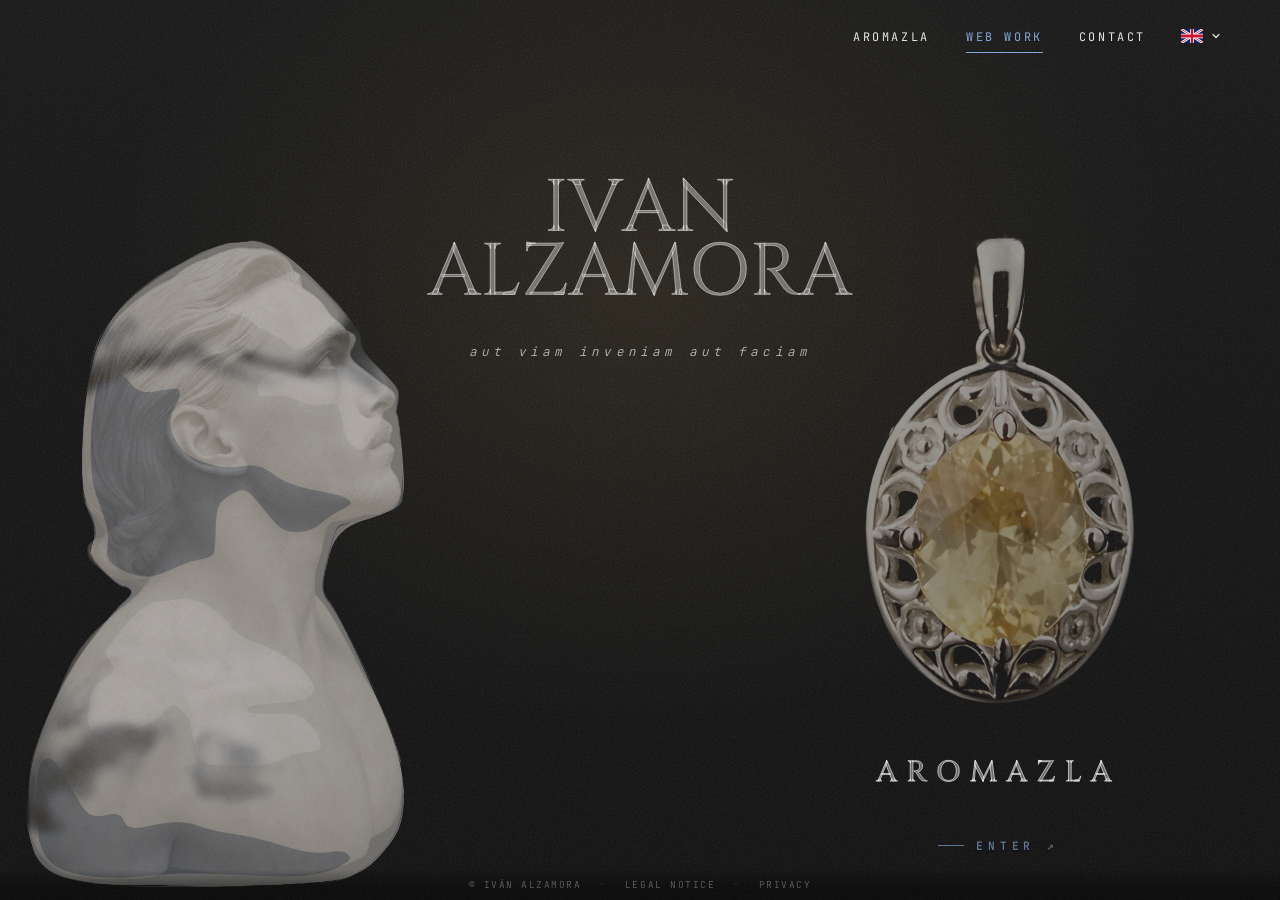
==== index.html @ b0041a69 "Drop HEVC alpha from the index doorway; the whole site is matte now Ivan reported a grey halo huggin" ====
<!DOCTYPE html>
<html lang="en" data-i18n-title="index.meta.title">
<head>
  <meta charset="UTF-8" />
  <meta name="viewport" content="width=device-width, initial-scale=1.0" />
  <!-- Inline bootstrap: sets <html lang> BEFORE first paint based on
       localStorage choice or navigator.language seed. Prevents FOUC of
       the wrong-language flag in the lang switcher. The full string
       substitution happens once i18n.js (deferred) runs at DOMContentLoaded. -->
  <script>
    (function(){
      try {
        var s = localStorage.getItem('ivanes.lang');
        if (s === 'en' || s === 'es') { document.documentElement.lang = s; return; }
      } catch (e) {}
      var b = (navigator.language || '').toLowerCase();
      if (b.indexOf('es') === 0) document.documentElement.lang = 'es';
    })();
  </script>
  <script src="assets/i18n.js" defer></script>
  <!-- Vercel Web Analytics — privacy-friendly, no cookies, GDPR-OK by default.
       /_vercel/insights/script.js is served by Vercel's edge when Web
       Analytics is enabled on the project; no asset to host locally. -->
  <script defer src="/_vercel/insights/script.js"></script>
  <title>Iván Alzamora — Madrid</title>
  <meta name="description" content="Iván Alzamora — freelancer, builder, operations at Visuanza, jewelry under Aromazla. Madrid, Spain." data-i18n-content="index.meta.description" />
  <meta name="robots" content="index, follow" />
  <meta name="theme-color" content="#0A0A0A" />

  <meta property="og:title" content="Iván Alzamora" data-i18n-content="index.meta.ogTitle" />
  <meta property="og:description" content="Builder. Operations at Visuanza. Jewelry under Aromazla. Madrid." data-i18n-content="index.meta.ogDescription" />
  <meta property="og:type" content="profile" />
  <meta property="og:url" content="https://ivan.es" />
  <meta property="og:locale" content="en_GB" />
  <link rel="canonical" href="https://ivan.es" />
  <link rel="icon" type="image/png" href="assets/aromazla-favicon.png" />
  <link rel="apple-touch-icon" href="assets/aromazla-favicon.png" />
  <link rel="stylesheet" href="assets/fonts.css" />

  <style>
    /* ─── TOKENS ─── */
    :root {
      --ink:        #0A0A0A;
      --ink-2:      #111111;
      --ink-3:      #15140F;
      --ink-card:   #18171A;
      --bone:       #FFFFFF;
      --bone-soft:  rgba(255, 255, 255, 0.88);
      --bone-faint: rgba(255, 255, 255, 0.42);
      --bone-line:  rgba(255, 255, 255, 0.10);
      --accent:       #7FA6D9;
      /* Availability reads at a glance, so it is carried by colour, not by the
         words alone: green for sale, red for not. Muted rather than signal-bright
         — these sit on a jewellery page, not a dashboard. Both clear 6.4:1 on
         the darkest ground the site uses, so the small mono type still holds. */
      --status-available: #7BD88F;
      --status-unavailable: #E8796A;
      /* One grain for the whole site — the same sprite the aromazla piece cards
         carry, so every ground is made of the same material. It rides as an
         extra background LAYER over each page's existing gradient, blended
         `screen`, so tone and gradient are untouched; only the surface is added.
         ⚠ The tile must stay SQUARE. This SVG has a viewBox and no width/height,
         so preserveAspectRatio defaults to `meet` and a non-square size
         letterboxes it, leaving ungrained bands that read as black stripes. */
      --grain: url("data:image/svg+xml,%3Csvg viewBox='0 0 280 280' xmlns='http://www.w3.org/2000/svg'%3E%3Cfilter id='n'%3E%3CfeTurbulence type='fractalNoise' baseFrequency='0.85' numOctaves='2' stitchTiles='stitch'/%3E%3C/filter%3E%3Crect width='100%25' height='100%25' filter='url(%23n)' opacity='0.10'/%3E%3C/svg%3E");
      /* ── THE ACCENT SITS ON TOP OF THE PAGE, NOT IN IT ──────────────────
         A highlight along the top edge and a shadow under it, so the light
         reads as coming from above-left and the mark casts downward — the
         inverse of the engraved treatment on the hero name, where the shadow
         is inside the glyph. Kept small: past about 2px of blur it stops
         looking raised and starts looking blurred.
         --accent-raise is for text, --accent-lift for SVG, which text-shadow
         cannot reach. */
      --accent-raise: 0 -1px 0 rgba(255, 255, 255, 0.16),
                      0 1px 0 rgba(0, 0, 0, 0.62),
                      0 2px 3px rgba(0, 0, 0, 0.40);
      --accent-lift: drop-shadow(0 1px 1px rgba(0, 0, 0, 0.55));
      --accent-soft:  rgba(127, 166, 217, 0.88);

      --f-display: 'Cinzel', 'Trajan Pro', Georgia, serif;
      --f-body: 'Karla',system-ui,sans-serif;
      --f-mono:    'JetBrains Mono', ui-monospace, monospace;

      --ease-out:  cubic-bezier(0.22, 1, 0.36, 1);
    }

    *, *::before, *::after { box-sizing: border-box; margin: 0; padding: 0; }
    html { scroll-behavior: smooth; }
    html, body { overflow-x: hidden; }
    body {
      background: var(--ink);
      color: var(--bone);
      font-family: var(--f-body);
      font-size: 16px;
      line-height: 1.65;
      font-weight: 300;
      -webkit-font-smoothing: antialiased;
      text-rendering: optimizeLegibility;
      min-height: 100dvh;
    }
    a { color: inherit; text-decoration: none; }
    img, svg { display: block; max-width: 100%; }
    ::selection { background: var(--accent); color: var(--ink); }

    /* ─── GRAIN — fixed overlay, dithers the radial-gradient ─── */
    /* Noise is served as a static file so no inline data: URI can be mangled by
       caches, minifiers, or CSP rules between dev and the deployed site. */
    body::after {
      content: '';
      position: fixed;
      inset: 0;
      pointer-events: none;
      z-index: 90;
      opacity: 0.05;
      background-image: url("assets/noise.svg");
      background-size: 320px 320px;
      mix-blend-mode: screen;
    }

    /* ─── STICKY STACK (mobile default) ─── */
    /* Each panel sticks at top:0 inside .stack. Increasing z-index per panel
       means each subsequent panel slides up over the previous one as you scroll.
       On desktop (≥1024px) the hero + doorway are taken out of this flow and
       laid out horizontally inside .hpanels-track — see horizontal block below. */
    .stack { display: block; }
    .stack .panel {
      position: -webkit-sticky;
      position: sticky;
      top: 0;
      min-height: 100vh;
      min-height: 100dvh;
      z-index: var(--z, 1);
      /* ⚠ NO isolation HERE, unlike the other pages. `isolation: isolate` exists
         on a sticky stack so panels do not blend into each other — but this page
         has exactly one panel, so it isolates nothing and costs something: it
         forms a stacking context, which cuts the doorway's
         mix-blend-mode: lighten off from the ground painted above it and leaves
         the clip's black matte rendering as a black box.
         Restore it the moment a second panel comes back. */
    }
    /* Default background ensures each non-hero panel covers the panel beneath
       it during the sticky-stack. Hero keeps its own radial-glow gradient. */
    .stack .panel:not(.hero) { background: var(--ink); }
    /* On mobile, the .hpanels wrappers are layout-transparent so the two
       horizontal panels behave as direct children of .stack and stack vertically. */
    @media (max-width: 1023px) {
      .hpanels, .hpanels-track { display: contents; }
    }

    /* ─── HORIZONTAL SCROLL (desktop ≥1024px) ─── */
    @media (min-width: 1024px) {
      /* The gradient lives on the static .hpanels wrapper — it does NOT translate
         with the track. The hero name and the AROMAZLA card slide across one
         continuous canvas, like elements floating in a single section. */
      .hpanels {
        position: relative;
        width: 100%;
        height: 100vh;
        overflow: hidden;
        background:
        var(--grain),
        radial-gradient(ellipse 60% 70% at 50% 32% in oklab, rgba(50, 42, 28, 0.6) 0%, transparent 70%),
          linear-gradient(180deg in oklab, var(--ink-2) 0%, var(--ink) 100%);
      background-blend-mode: screen, normal, normal;
      background-size: 406px 406px, auto, auto;
      background-repeat: repeat, no-repeat, no-repeat;
      }
      .hpanels-track {
        display: flex;
        flex-wrap: nowrap;
        height: 100%;
        width: max-content;
        /* ⚠ NO will-change HERE. This page has a single panel and the horizontal
           scroll bails out, so the track never translates and the hint buys
           nothing — but `will-change: transform` creates a STACKING CONTEXT even
           when no transform is applied, which isolates the doorway's
           mix-blend-mode: lighten from the ground painted on .hpanels above it.
           The clip's black matte then has nothing to lose to and renders as a
           black box. Restore this only alongside a second panel, and give the
           doorway its own painted plate if you do. */
      }
      /* Both panels become transparent on desktop so the .hpanels backdrop shows
         through unbroken — no seam between hero and doorway. */
      /* ⚠ THE HERO PAINTS ITS OWN GROUND, and must. .hero carries
         `isolation: isolate`, so the doorway's mix-blend-mode: lighten can only
         reach a backdrop painted INSIDE .hero — a transparent hero leaves the
         clip's black matte with nothing to lose to, and it renders as a black
         box. Painting here is safe because this page has one panel and the track
         never translates, so .hero and .hpanels align exactly. */
      .hpanels .hero {
        background:
          var(--grain),
          radial-gradient(ellipse 60% 70% at 50% 32% in oklab, rgba(50, 42, 28, 0.6) 0%, transparent 70%),
          linear-gradient(180deg in oklab, var(--ink-2) 0%, var(--ink) 100%);
        background-blend-mode: screen, normal, normal;
        background-size: 406px 406px, auto, auto;
        background-repeat: repeat, no-repeat, no-repeat;
      }
      .hpanels .doorways.panel {
        background: transparent;
      }
      .hpanels .hpanel {
        position: relative !important;
        top: auto !important;
        flex: 0 0 100vw;
        width: 100vw;
        height: 100vh;
        min-height: 100vh;
        z-index: auto !important;
      }
    }

    /* ─── NAV ─── */
    nav {
      position: fixed;
      top: 0; left: 0; right: 0;
      z-index: 50;
      padding: 22px clamp(20px, 4vw, 48px);
      display: flex;
      align-items: center;
      justify-content: flex-end;
      transition: background 600ms var(--ease-out), backdrop-filter 600ms;
    }
    /* Nav stays fully transparent at all times — no background, no blur, no border on scroll */
    nav.scrolled { background: transparent; backdrop-filter: none; -webkit-backdrop-filter: none; }
    .nav-links {
      display: flex;
      align-items: center;
      gap: 36px;
      list-style: none;
    }
    .nav-links a {
      font-family: var(--f-mono);
      font-size: 0.74rem;
      font-weight: 400;
      letter-spacing: 0.22em;
      text-transform: uppercase;
      color: var(--bone-soft);
      padding: 6px 0;
      position: relative;
      transition: color 240ms var(--ease-out);
    }
    .nav-links a::after {
      content: '';
      position: absolute;
      left: 0; right: 0;
      bottom: -2px;
      height: 1px;
      background: var(--accent);
      transform: scaleX(0);
      transform-origin: left;
      transition: transform 360ms var(--ease-out);
    }
    /* The featured item is the one a visitor who came for jewellery would not
       think to look for, so its rule is always drawn rather than on hover. */
    .nav-links a.is-featured { color: var(--accent); }
    .nav-links a.is-featured::after { background: var(--accent); transform: scaleX(1); }
    .menu-sheet a.is-featured { color: var(--accent); }
    .nav-links a:hover { color: var(--bone); }
    .nav-links a:hover::after { transform: scaleX(1); }

    /* ─── MOBILE — Latin cross that morphs into X on tap. Gold in every state. ─── */
    .nav-card {
      display: none;
      width: 36px;
      height: 36px;
      cursor: pointer;
      background: transparent;
      border: 0;
      padding: 4px;
      color: var(--accent);
      filter: var(--accent-lift);
    }
    .nav-card svg {
      display: block;
      width: 100%;
      height: 100%;
      overflow: visible;
    }
    .nav-card line {
      stroke: currentColor;
      stroke-width: 1.6;
      stroke-linecap: round;
      transform-box: view-box;
      transform-origin: 12px 12px;
      transition: transform 420ms cubic-bezier(0.7, -0.1, 0.3, 1.1);
    }
    /* Open state → symmetric X around the icon center (12,12), arms length ~14.
       Per the spec: vertical's top point lands LEFT, bottom point lands RIGHT
       (top-left → bottom-right diagonal). Horizontal's bottom point lands LEFT,
       top point lands RIGHT (bottom-left → top-right diagonal). Both bars are
       scaled to the same length so the X is balanced.
       Order applies right-to-left:
         vertical  : scaleY(0.7) shortens 20→14, then rotate(-45deg) puts it on TL→BR.
         horizontal: scaleX(1.17) stretches 12→14, translateY(3px) drops to center,
                     rotate(-45deg) puts it on BL→TR. */
    .nav-card.open .cx-v { transform: rotate(-45deg) scaleY(0.7); }
    .nav-card.open .cx-h { transform: rotate(-45deg) translateY(3px) scaleX(1.17); }

    /* Mobile menu sheet — opens when card is flipped */
    .menu-sheet {
      position: fixed;
      inset: 0;
      z-index: 40;
      background: var(--ink);
      display: flex;
      flex-direction: column;
      align-items: center;
      justify-content: center;
      gap: 38px;
      padding: 96px 32px 64px;
      pointer-events: none;
      opacity: 0;
      transform: translateY(-12px);
      transition: opacity 420ms var(--ease-out), transform 540ms var(--ease-out);
    }
    .menu-sheet.open {
      opacity: 1;
      transform: translateY(0);
      pointer-events: auto;
    }
    .menu-sheet a {
      font-family: var(--f-mono);
      font-size: clamp(1.7rem, 7vw, 2.4rem);
      font-weight: 500;
      letter-spacing: 0.18em;
      color: var(--bone);
      text-transform: uppercase;
    }
    .menu-sheet a:hover { color: var(--accent); }
    /* Icon row at the bottom of the mobile menu — Instagram + WhatsApp shortcuts.
       No circle border; brand-accurate logos with their own gradient fills. */
    .menu-sheet__icons {
      display: flex;
      gap: 36px;
      margin-top: 40px;
    }
    .menu-sheet__icons a {
      display: inline-flex;
      align-items: center;
      justify-content: center;
      transition: transform 240ms var(--ease-out), filter 240ms var(--ease-out);
    }
    .menu-sheet__icons a:hover {
      transform: translateY(-2px) scale(1.05);
      filter: drop-shadow(0 4px 12px rgba(0, 0, 0, 0.45));
    }
    .menu-sheet__icons svg { width: 44px; height: 44px; }

    /* ─── LANGUAGE SWITCHER (shared block — duplicated across pages) ───
       Desktop: a flag + chevron trigger that opens a small dropdown with
       both languages; the trigger shows the CURRENT lang's flag, the
       dropdown shows BOTH. Mobile: hidden in nav, replaced by a pill row
       inside .menu-sheet (handled below). */
    .lang-switcher {
      position: relative;
      display: inline-flex;
      align-items: center;
      margin-left: 24px;
    }
    .lang-trigger {
      display: inline-flex;
      align-items: center;
      gap: 8px;
      padding: 6px 10px;
      background: transparent;
      border: 1px solid transparent;
      cursor: pointer;
      color: var(--bone-soft);
      border-radius: 4px;
      transition: color 240ms var(--ease-out), border-color 240ms var(--ease-out);
    }
    .lang-trigger:hover { color: var(--bone); border-color: var(--bone-line); }
    .lang-flag-svg {
      width: 22px; height: 14px;
      border-radius: 1px;
      display: block;
      flex-shrink: 0;
    }
    .lang-arrow-svg {
      width: 10px; height: 6px;
      display: block;
      transition: transform 240ms var(--ease-out);
    }
    .lang-trigger[aria-expanded="true"] .lang-arrow-svg { transform: rotate(180deg); }
    /* Show only the current language's flag on the trigger button */
    .lang-trigger .lang-flag-en, .lang-trigger .lang-flag-es { display: none; }
    html[lang="en"] .lang-trigger .lang-flag-en,
    html[lang="es"] .lang-trigger .lang-flag-es { display: block; }

    .lang-dropdown {
      position: absolute;
      top: calc(100% + 6px);
      right: 0;
      min-width: 150px;
      padding: 6px;
      background: var(--ink-card);
      border: 1px solid var(--bone-line);
      border-radius: 6px;
      box-shadow: 0 12px 32px rgba(0, 0, 0, 0.5);
      display: flex;
      flex-direction: column;
      gap: 2px;
      opacity: 0;
      pointer-events: none;
      transform: translateY(-4px);
      transition: opacity 220ms var(--ease-out), transform 220ms var(--ease-out);
      z-index: 60;
    }
    .lang-dropdown.open {
      opacity: 1; pointer-events: auto;
      transform: translateY(0);
    }
    .lang-dropdown button {
      display: flex;
      align-items: center;
      gap: 10px;
      padding: 8px 12px;
      background: transparent;
      border: 0;
      cursor: pointer;
      font-family: var(--f-mono);
      font-size: 0.7rem;
      letter-spacing: 0.18em;
      text-transform: uppercase;
      color: var(--bone-soft);
      text-align: left;
      border-radius: 4px;
      transition: color 240ms var(--ease-out), background 240ms var(--ease-out);
    }
    .lang-dropdown button:hover {
      color: var(--bone);
      background: rgba(255, 255, 255, 0.04);
    }
    .lang-dropdown button[aria-current="true"] { color: var(--accent); }

    /* ─── Mobile menu-sheet language pills ─── */
    .menu-sheet__lang {
      display: flex;
      gap: 14px;
      margin-bottom: 8px;
    }
    .menu-sheet__lang button {
      display: inline-flex;
      align-items: center;
      gap: 8px;
      padding: 8px 16px;
      background: transparent;
      border: 1px solid var(--bone-line);
      border-radius: 9999px;
      cursor: pointer;
      font-family: var(--f-mono);
      font-size: 0.7rem;
      letter-spacing: 0.22em;
      text-transform: uppercase;
      color: var(--bone-soft);
      transition: color 240ms var(--ease-out), border-color 240ms var(--ease-out);
    }
    .menu-sheet__lang button[aria-current="true"] {
      color: var(--accent);
      border-color: var(--accent);
    }

    /* ─── HERO ─── */
    .hero {
      position: relative;
      min-height: 100dvh;
      display: flex;
      flex-direction: column;
      align-items: center;
      justify-content: flex-start;
      padding: clamp(120px, 18vh, 200px) 24px clamp(60px, 10vh, 120px);
      /* isolation removed — see .door-visual.hero-door below. */
      /* Mobile: the gradient lives on the panel itself (the wrapper has display:contents). */
      background:
        var(--grain),
        radial-gradient(ellipse 70% 65% at 50% 28% in oklab, rgba(50, 42, 28, 0.55) 0%, transparent 70%),
        linear-gradient(180deg in oklab, var(--ink-2) 0%, var(--ink) 100%);
      background-blend-mode: screen, normal, normal;
      background-size: 406px 406px, auto, auto;
      background-repeat: repeat, no-repeat, no-repeat;
    }
    /* Mobile: same backdrop on the doorway so the sticky-stack reads as one canvas */
    .doorways.panel {
      background:
        var(--grain),
        radial-gradient(ellipse 70% 65% at 50% 28% in oklab, rgba(50, 42, 28, 0.55) 0%, transparent 70%),
        linear-gradient(180deg in oklab, var(--ink-2) 0%, var(--ink) 100%);
      background-blend-mode: screen, normal, normal;
      background-size: 406px 406px, auto, auto;
      background-repeat: repeat, no-repeat, no-repeat;
    }
    /* Marble bust — left rail, looks up-right toward the name.
       Source faces left with gaze up-left, so we flip horizontally
       to redirect the gaze. The asset is a real alpha-channel cutout
       (rembg-processed WebP), so the figure floats cleanly on the page
       gradient without needing mix-blend-mode tricks. */
    .hero-statue {
      position: absolute;
      left: 0;
      bottom: 0;
      height: min(82vh, 1000px);
      width: auto;
      transform: scaleX(-1);
      /* GSAP drives this on desktop horizontal scroll for the parallax-lag
         effect. Page-coord px shift, applied via individual `translate`
         property so it composes cleanly with the scaleX(-1) flip without
         transform-order math. Mobile overrides this with its own translate
         for the optical-center fix. */
      --parallax-x: 0px;
      translate: var(--parallax-x) 0;
      pointer-events: none;
      user-select: none;
      -webkit-user-select: none;
      z-index: 1;
      opacity: 0;
    }
    @media (max-width: 1023px) {
      /* Mobile: bust drops out of absolute and sits in-flow below the name.
         The hero is already flex column with align-items: center, so a
         static child centers automatically. order: 2 places it after
         .hero-frame (default order 0) without needing to move the source
         markup. The horizontal flip stays so the face direction is
         consistent across breakpoints. */
      .hero-statue {
        position: static;
        order: 2;
        width: min(58vw, 280px);
        height: auto;
        margin-top: clamp(16px, 3vh, 36px);
        align-self: center;
        /* Optical-center fix: after the scaleX(-1) flip, the bust's visual
           mass sits left of the image's geometric center (the bun is
           tighter than the protruding face), so a straight-centered image
           lands the figure left of the panel midpoint. Shift the whole
           image right with the individual `translate` property — composes
           cleanly with `transform: scaleX(-1)` without fighting the
           scale's coordinate-flip. */
        translate: clamp(18px, 5vw, 36px) 0;
        /* Reset desktop anchors so the cascade is clean even though
           static positioning ignores them. */
        left: auto;
        bottom: auto;
      }
    }

    .hero-frame {
      width: 100%;
      max-width: 1100px;
      display: flex;
      flex-direction: column;
      align-items: center;
      gap: 24px;
      /* Sits above the absolute statue so the name reads cleanly even
         where the marble overlaps the lower-left of the panel. */
      position: relative;
      z-index: 2;
    }

    /* the name plate sits at the top; large negative space below is left as canvas */
    .hero-plate {
      position: relative;
      width: 100%;
      padding: 0;
      display: flex;
      flex-direction: column;
      align-items: center;
      gap: 18px;
    }

    .hero-eyebrow {
      font-family: var(--f-mono);
      font-size: 0.7rem;
      font-weight: 500;
      letter-spacing: 0.42em;
      text-transform: uppercase;
      color: var(--accent);
      display: inline-flex;
      align-items: center;
      gap: 14px;
      text-shadow: var(--accent-raise);
    }
    .hero-eyebrow::before, .hero-eyebrow::after {
      content: '';
      display: block;
      width: 22px; height: 1px;
      background: var(--accent);
    }

    .hero-name {
      /* It is an <h1> — the page's only one. It was a <div>, which left the
         document with no heading at all. Reset what the UA stylesheet adds to
         an h1 so the change is purely semantic and nothing moves. */
      margin: 0;
      font-size: inherit;
      font-weight: inherit;
      width: 100%;
      max-width: 460px;
      height: auto;
      display: block;
    }
    .hero-name svg {
      width: 100%;
      height: auto;
      overflow: visible;
    }
    .hero-name path {
      fill: var(--bone);
      fill-opacity: 0;
      stroke: var(--bone);
      stroke-width: 0.8;
      /* Pre-hidden via dash-offset so the stroke isn't visible during the
         microsecond between first paint and gsap.set() running. JS overwrites
         with the precise path length once it measures via getTotalLength(). */
      stroke-dasharray: 9999;
      stroke-dashoffset: 9999;
    }

    .hero-tagline {
      font-family: var(--f-mono);
      font-size: clamp(0.78rem, 0.95vw, 0.9rem);
      letter-spacing: 0.42em;
      text-transform: lowercase;
      font-style: italic;
      color: var(--bone-soft);
      text-align: center;
      opacity: 0;
      transform: translateY(8px);
    }

    /* ─── DOORWAYS ─── */
    .doorways {
      padding: clamp(60px, 10vw, 132px) clamp(20px, 4vw, 48px);
      background:
        var(--grain),
        radial-gradient(ellipse 70% 65% at 50% 28% in oklab, rgba(50, 42, 28, 0.55) 0%, transparent 70%),
        linear-gradient(180deg in oklab, var(--ink-2) 0%, var(--ink) 100%);
      background-blend-mode: screen, normal, normal;
      background-size: 406px 406px, auto, auto;
      background-repeat: repeat, no-repeat, no-repeat;
      display: flex;
      align-items: center;
      justify-content: center;
      /* Don't let the DOM swap from <video> to <img> (LPM WebP fallback)
         trigger browser scroll-anchoring into this panel. */
      overflow-anchor: none;
    }
    .doorways * { overflow-anchor: none; }
    .doorways .door-visual {
      max-width: 1100px;
      margin: 0 auto;
    }

    /* ─── M-18 · moire-rays ──────────────────────────────────────────────────
       _library/motion/moire-rays.js. Two radial gratings of the SAME ray count
       with the second centre offset a few percent — the fringes come from the
       offset, not from differing counts (the library's own note records that
       differing counts were swept at 3/6/14/40 and produce nothing).
       Two departures from the library demo, both forced by this page:
       · LIGHT INK. The part is authored dark-on-paper; the demo page even sets
         a #d8ccae ground because on black it is ink on ink. Here the ink is
         bone at a very low alpha, so it reads as a faint sunburst rather than
         as line-work.
       · orbit: 0 — STATIC. With orbit the second centre drifts and the fringes
         breathe; at the library's own 0.03/0.05 that drift is so slow it reads
         as still anyway. Set `orbit: .03, spin: .05` on the second set to turn
         it back on. See catalogue/pages/M-18.html for it moving. */
    .hero-rays {
      position: absolute;
      inset: 0;
      width: 100%; height: 100%;
      z-index: 0;
      pointer-events: none;
      opacity: 0;              /* the hero timeline brings it up */
      display: block;
    }

    /* The door's place in the hero. Under 1024px it drops into the hero's own
       flex column, after the bust (which takes order: 2 there) — so order: 3.
       From 1024px it becomes the hero's right anchor, mirroring the bust on
       the left, both sitting on the same baseline. */
    /* ⚠ Written as .door-visual.hero-door, not .hero-door: `.door-visual` below
       sets width: 100% and is declared LATER, so at equal specificity it wins,
       which leaves the door anchored but stretched across the viewport. */
    /* ⚠ NO z-index ON THIS ELEMENT, and .hero carries no `isolation` either.
       The clip inside is opaque with a black matte knocked out by
       mix-blend-mode: lighten, and a blend can only reach a backdrop painted
       inside its own stacking context. `position` + `z-index` forms one, and
       this element paints nothing — so the matte had nothing to lose to and
       rendered as a black box. DOM order already puts the door above the bust;
       they do not overlap, so the z-index bought nothing.
       The ground it blends against is painted on .hpanels / .hero. */
    .door-visual.hero-door {
      position: relative;
      order: 3;
      width: min(88vw, 420px);
      margin-top: clamp(54px, 9vh, 104px);
    }
    @media (min-width: 1024px) {
      .door-visual.hero-door {
        position: absolute;
        right: clamp(24px, 5vw, 110px);
        bottom: clamp(20px, 5vh, 72px);
        width: clamp(300px, 34vw, 500px);
        margin-top: 0;
      }
    }
    .hero-door .door-visual-mark { width: 100%; }

    /* Frameless doorway — pendant + wordmark float on the page background.
       No card, no border, no glow rectangle, no contained box. */
    .door-visual {
      display: flex;
      flex-direction: column;
      align-items: center;
      justify-content: center;
      width: 100%;
      gap: clamp(18px, 2.4vw, 32px);
      background: transparent;
      border: 0;
      cursor: pointer;
      transition: transform 600ms var(--ease-out);
    }
    .door-visual-piece {
      display: block;
      /* Sized so the PENDANT — not the frame — renders at a chosen size. The
         video is cropped to the piece's union bbox across all frames, so the
         pendant is 98.6% of the frame height; the frame is very nearly the
         subject. When the framing changes, rescale these by
         (old pendant % / new pendant %) and the piece stays put. */
      height: clamp(161px, 25vh, 236px);
      width: auto;
      max-width: 90%;
      object-fit: contain;
      pointer-events: none;
      /* Mirrors the aromazla pieces card recipe — single hardcoded MP4
         (black matte) + mix-blend-mode: lighten ALWAYS on. The blend
         knocks the matte out against the panel's dark background on
         every browser. No source-picker, no .use-blend toggle — the
         JS branching version was failing to apply the blend reliably
         on iOS Safari/Edge and on some desktop Safari paths. */
      mix-blend-mode: lighten;
      transition: filter 600ms var(--ease-out), transform 600ms var(--ease-out);
    }
    /* On desktop the piece is no longer a thumbnail under a heading — it is
       the hero's right-hand subject, opposite a bust that stands 82vh tall.
       Sized to hold that side of the composition; tuned against the bust's
       measured on-screen height, not guessed. */
    @media (min-width: 1024px) {
      .door-visual-piece { height: clamp(300px, 54vh, 640px); }
    }
    /* The LPM still no longer needs sizing of its own. It is frame 0 of the
       very same file, cropped identically, so it inherits .door-visual-piece
       and lands at exactly the size the video had. The three rules that used
       to live here existed only to correct for a still framed at 96% standing
       in for a video framed at 61%. */

    /* Carved wordmark — same filter recipe as the hero name, baked-in (no animation). */
    /* Inside the hero rail the wordmark fills the rail, at every breakpoint —
       the viewport-based clamp below is the standalone default and overflows a
       rail narrower than itself. */
    .hero-door .door-visual-mark { width: 100%; }
    .door-visual-mark {
      width: clamp(300px, 64vw, 420px);
      height: auto;
      display: block;
    }
    .door-visual-mark svg { width: 100%; height: auto; overflow: visible; }
    /* The type door carries its half alone, so its wordmark runs larger than
       AROMAZLA's, which shares its panel with the piece. */
    .door-visual-mark--lg { width: clamp(340px, 52vw, 560px); }
    .door-visual--type { gap: clamp(22px, 3vw, 38px); }
    .door-visual-lede {
      margin: 0;
      max-width: 34ch;
      text-align: center;
      font-family: var(--f-body);
      font-size: clamp(1rem, 1.3vw, 1.18rem);
      line-height: 1.5;
      color: var(--bone-soft);
    }
    /* Mirrors .hero-name path exactly — same draw-on, same pre-hidden state.
       Stroke width differs only because this svg renders at a smaller scale:
       the name is 0.8 at ~0.91, so 1.3 here lands at the same hairline. */
    .door-visual-mark svg path {
      fill: var(--bone);
      fill-opacity: 0;
      stroke: var(--bone);
      stroke-width: 1.3;
      stroke-dasharray: 9999;
      stroke-dashoffset: 9999;
    }
    /* Hidden until the hero timeline brings them in — same reasoning as
       .hero-statue's opacity: 0. The timeline's reduced-motion branch sets the
       final state, so nothing is left invisible if the animation never runs. */
    .door-visual-piece, .door-visual-cue { opacity: 0; }

    /* Clickability cue — tells visitors the pendant is a door, not just an image. */
    .door-visual-cue {
      display: inline-flex;
      align-items: center;
      gap: 12px;
      margin-top: 4px;
      font-family: var(--f-mono);
      font-size: 0.7rem;
      letter-spacing: 0.42em;
      text-transform: uppercase;
      color: var(--accent-soft);
      text-shadow: var(--accent-raise);
      font-weight: 500;
    }
    .door-visual-cue::before {
      content: '';
      width: 26px; height: 1px;
      background: var(--accent-soft);
    }
    .door-visual-cue .glyph { display: inline-block; }

    /* ─── REVEAL ─── */
    .reveal {
      opacity: 0;
      transform: translateY(14px);
      transition: opacity 900ms var(--ease-out), transform 900ms var(--ease-out);
    }
    .reveal.visible { opacity: 1; transform: translateY(0); }

    /* ─── RESPONSIVE ─── */
    @media (max-width: 768px) {
      .nav-links { display: none; }
      .nav-card { display: inline-flex; }
      .lang-switcher { display: none; }
    }
    @media (max-width: 540px) {
      .hero { padding: 96px 18px 90px; }
      .hero-plate { padding: 28px 12px; }
      .hero-frame { gap: 32px; }
      .door { min-height: 320px; padding: 32px 26px; }
    }

    /* ─── FOCUS ─── */
    a:focus-visible, button:focus-visible {
      outline: 1px solid var(--accent);
      outline-offset: 4px;
    }

    /* ─── REDUCED MOTION ─── */
    @media (prefers-reduced-motion: reduce) {
      *, *::before, *::after {
        animation-duration: 0.01ms !important;
        animation-iteration-count: 1 !important;
        transition-duration: 0.01ms !important;
        scroll-behavior: auto !important;
      }
      .reveal { opacity: 1; transform: none; }
      .hero-name path { fill-opacity: 1; }
    }
  
      /* ─── the Aromazla mark dissolving into the marble it was traced from ──
         No WebGL. The logo is a second <img> stacked on the statue with the
         SAME class, so it inherits every rule the statue has — position, size,
         the scaleX(-1) flip, the GSAP parallax — and can never drift out of
         register. A tileable fbm mask cuts the openings; sliding
         mask-position animates it on the compositor, no per-frame JS.
         ⚠ The two files share one 1011x1300 canvas and agree to 94.6% IoU,
         which is why the fog opens INSIDE one outline rather than between two. */
      /* the mark <img> is only the SOURCE — mark-fog.js draws it into a
         canvas and erases the fog through it, so the vapour lives inside the
         silhouette and never touches the surroundings.
         ⚠ IT MUST NOT BE LAID OUT. It first carried .hero-statue so it would
         inherit the bust's position, size and flip for free — which works
         only while that class is absolute. Under 1024px .hero-statue turns
         static with order:2, so a second element carrying it became a second
         in-flow item and the mark landed BELOW the bust instead of on it.
         Registration now comes from measuring the bust itself, which is
         exact at every width because both assets are the same 1011x1300
         frame. Kept in the document (not created in JS) so the fetch starts
         with the markup; 1px and invisible so it can never affect layout. */
      .hero-mark-src{position:absolute;left:0;top:0;width:1px;height:1px;
        opacity:0;pointer-events:none;visibility:hidden}
      /* ⚠ z-index 2: .hero-statue is z-index 1, so a canvas at auto paints
         UNDER the bust and is invisible however correct its contents are */
      .markfog{position:absolute;pointer-events:none;z-index:2}
      /* ─── LEGAL STRIP ───────────────────────────────────────────────────────
       Thin, fixed to the bottom, on every page. LSSI art. 10 wants the legal
       notice reachable from anywhere, and the panel layout here has no footer to
       hang it on — several pages are pinned 100vh tracks, so appending a footer
       would either add scroll or sit inside a pinned panel. Fixed avoids both and
       costs the index nothing, which has to stay one screen.
       Deliberately quiet: this is a legal obligation, not a navigation item. */
    .legal-strip {
      position: fixed;
      left: 0; right: 0; bottom: 0;
      z-index: 40;
      display: flex;
      align-items: center;
      justify-content: center;
      gap: 18px;
      padding: 7px 16px;
      font-family: var(--f-mono);
      font-size: 9.5px;
      letter-spacing: .16em;
      text-transform: uppercase;
      color: rgba(255,255,255,.34);
      background: linear-gradient(180deg, transparent, rgba(0,0,0,.45) 60%);
      pointer-events: none;
    }
    .legal-strip a, .legal-strip span { pointer-events: auto; }
    .legal-strip a { color: inherit; text-decoration: none; transition: color 240ms var(--ease-out); }
    .legal-strip a:hover { color: var(--accent); }
    .legal-strip i { font-style: normal; opacity: .4; }
    @media (max-width: 560px) { .legal-strip { gap: 12px; font-size: 8.6px; letter-spacing: .12em; } }
  </style>
</head>
<body>

  <!-- NAV -->
  <nav id="nav">
    <ul class="nav-links">
      <li><a href="aromazla.html" data-i18n="nav.aromazla">Aromazla</a></li>
      <li><a href="work.html" class="is-featured" data-i18n="nav.work">Web work</a></li>
      <li><a href="contact.html" data-i18n="nav.contact">Contact</a></li>
    </ul>

    <!-- Language switcher (desktop) — flag + chevron, opens a dropdown.
         Hidden on mobile; the menu-sheet has its own pill row below. -->
    <div class="lang-switcher">
      <button type="button" class="lang-trigger" data-lang-trigger
              aria-haspopup="true" aria-expanded="false"
              aria-label="Change language" data-i18n-attr="aria-label:nav.changeLanguage.aria">
        <span class="lang-flag-en" aria-hidden="true">
          <svg class="lang-flag-svg" viewBox="0 0 60 30" preserveAspectRatio="none"><rect width="60" height="30" fill="#012169"/><path d="M0 0 L60 30 M60 0 L0 30" stroke="#fff" stroke-width="6"/><path d="M0 0 L60 30 M60 0 L0 30" stroke="#C8102E" stroke-width="2"/><path d="M30 0 V30 M0 15 H60" stroke="#fff" stroke-width="10"/><path d="M30 0 V30 M0 15 H60" stroke="#C8102E" stroke-width="6"/></svg>
        </span>
        <span class="lang-flag-es" aria-hidden="true">
          <svg class="lang-flag-svg" viewBox="0 0 60 30" preserveAspectRatio="none"><rect width="60" height="30" fill="#C60B1E"/><rect y="7.5" width="60" height="15" fill="#FFC400"/></svg>
        </span>
        <svg class="lang-arrow-svg" viewBox="0 0 12 8" aria-hidden="true">
          <path d="M2 2 L6 6 L10 2" stroke="currentColor" stroke-width="1.6" fill="none" stroke-linecap="round" stroke-linejoin="round"/>
        </svg>
      </button>
      <div class="lang-dropdown" role="menu">
        <button type="button" data-set-lang="en" role="menuitem">
          <svg class="lang-flag-svg" viewBox="0 0 60 30" aria-hidden="true" preserveAspectRatio="none"><rect width="60" height="30" fill="#012169"/><path d="M0 0 L60 30 M60 0 L0 30" stroke="#fff" stroke-width="6"/><path d="M0 0 L60 30 M60 0 L0 30" stroke="#C8102E" stroke-width="2"/><path d="M30 0 V30 M0 15 H60" stroke="#fff" stroke-width="10"/><path d="M30 0 V30 M0 15 H60" stroke="#C8102E" stroke-width="6"/></svg>
          <span data-i18n="nav.lang.english">English</span>
        </button>
        <button type="button" data-set-lang="es" role="menuitem">
          <svg class="lang-flag-svg" viewBox="0 0 60 30" aria-hidden="true" preserveAspectRatio="none"><rect width="60" height="30" fill="#C60B1E"/><rect y="7.5" width="60" height="15" fill="#FFC400"/></svg>
          <span data-i18n="nav.lang.spanish">Español</span>
        </button>
      </div>
    </div>

    <!-- mobile cross — morphs to an X on tap -->
    <button class="nav-card" id="navCard" aria-label="Open navigation" aria-expanded="false" data-i18n-attr="aria-label:nav.openMenu.aria">
      <svg viewBox="0 0 24 24" xmlns="http://www.w3.org/2000/svg" aria-hidden="true">
        <line class="cx-v" x1="12" y1="2" x2="12" y2="22"/>
        <line class="cx-h" x1="6" y1="9" x2="18" y2="9"/>
      </svg>
    </button>
  </nav>

  <!-- MOBILE MENU SHEET -->
  <div class="menu-sheet" id="menuSheet" aria-hidden="true">
    <!-- Mobile language pills — sit above the nav links, current pill
         highlighted via aria-current="true" on the matching button. -->
    <div class="menu-sheet__lang">
      <button type="button" data-set-lang="en">
        <svg class="lang-flag-svg" viewBox="0 0 60 30" aria-hidden="true" preserveAspectRatio="none"><rect width="60" height="30" fill="#012169"/><path d="M0 0 L60 30 M60 0 L0 30" stroke="#fff" stroke-width="6"/><path d="M0 0 L60 30 M60 0 L0 30" stroke="#C8102E" stroke-width="2"/><path d="M30 0 V30 M0 15 H60" stroke="#fff" stroke-width="10"/><path d="M30 0 V30 M0 15 H60" stroke="#C8102E" stroke-width="6"/></svg>
        EN
      </button>
      <button type="button" data-set-lang="es">
        <svg class="lang-flag-svg" viewBox="0 0 60 30" aria-hidden="true" preserveAspectRatio="none"><rect width="60" height="30" fill="#C60B1E"/><rect y="7.5" width="60" height="15" fill="#FFC400"/></svg>
        ES
      </button>
    </div>
    <a href="aromazla.html" data-i18n="nav.aromazla">Aromazla</a>
    <a href="work.html" class="is-featured" data-i18n="nav.work">Web work</a>
    <a href="contact.html" data-i18n="nav.contact">Contact</a>
    <div class="menu-sheet__icons">
      <a href="https://www.instagram.com/ivan.alzam/" target="_blank" rel="noopener" aria-label="Instagram @ivan.alzam">
        <svg viewBox="0 0 24 24" xmlns="http://www.w3.org/2000/svg" aria-hidden="true">
          <defs>
            <radialGradient id="ig-grad-nav" cx="25%" cy="25%" r="115%">
              <stop offset="0%"  stop-color="#FFB1B1"/>
              <stop offset="35%" stop-color="#E84A4A"/>
              <stop offset="65%" stop-color="#B91C1C"/>
              <stop offset="100%" stop-color="#4A0E0E"/>
            </radialGradient>
          </defs>
          <path fill="url(#ig-grad-nav)" d="M12 2.163c3.204 0 3.584.012 4.85.07 3.252.148 4.771 1.691 4.919 4.919.058 1.265.069 1.645.069 4.849 0 3.205-.012 3.584-.069 4.849-.149 3.225-1.664 4.771-4.919 4.919-1.266.058-1.644.07-4.85.07-3.204 0-3.584-.012-4.849-.07-3.26-.149-4.771-1.699-4.919-4.92-.058-1.265-.07-1.644-.07-4.849 0-3.204.013-3.583.07-4.849.149-3.227 1.664-4.771 4.919-4.919 1.266-.057 1.645-.069 4.849-.069zm0-2.163c-3.259 0-3.667.014-4.947.072-4.358.2-6.78 2.618-6.98 6.98-.059 1.281-.073 1.689-.073 4.948 0 3.259.014 3.668.072 4.948.2 4.358 2.618 6.78 6.98 6.98 1.281.058 1.689.072 4.948.072 3.259 0 3.668-.014 4.948-.072 4.354-.2 6.782-2.618 6.979-6.98.059-1.28.073-1.689.073-4.948 0-3.259-.014-3.667-.072-4.947-.196-4.354-2.617-6.78-6.979-6.98-1.281-.059-1.69-.073-4.949-.073zm0 5.838c-3.403 0-6.162 2.759-6.162 6.162s2.759 6.163 6.162 6.163 6.162-2.759 6.162-6.163c0-3.403-2.759-6.162-6.162-6.162zm0 10.162c-2.209 0-4-1.79-4-4 0-2.209 1.791-4 4-4s4 1.791 4 4c0 2.21-1.791 4-4 4zm6.406-11.845c-.796 0-1.441.645-1.441 1.44s.645 1.44 1.441 1.44c.795 0 1.439-.645 1.439-1.44s-.644-1.44-1.439-1.44z"/>
        </svg>
      </a>
      <a href="https://wa.me/34646853773" target="_blank" rel="noopener" aria-label="WhatsApp +34 646 853 773">
        <svg viewBox="0 0 24 24" xmlns="http://www.w3.org/2000/svg" aria-hidden="true">
          <defs>
            <linearGradient id="wa-grad-nav" x1="0%" y1="0%" x2="0%" y2="100%">
              <stop offset="0%" stop-color="#25D366"/>
              <stop offset="100%" stop-color="#128C7E"/>
            </linearGradient>
          </defs>
          <path fill="url(#wa-grad-nav)" d="M.057 24l1.687-6.163c-1.041-1.804-1.588-3.849-1.587-5.946.003-6.556 5.338-11.891 11.893-11.891 3.181.001 6.167 1.24 8.413 3.488 2.245 2.248 3.481 5.236 3.48 8.414-.003 6.557-5.338 11.892-11.893 11.892-1.99-.001-3.951-.5-5.688-1.448L.057 24zm6.597-3.807c1.676.995 3.276 1.591 5.392 1.592 5.448 0 9.886-4.434 9.889-9.885.002-5.462-4.415-9.89-9.881-9.892-5.452 0-9.887 4.434-9.889 9.884-.001 2.225.651 3.891 1.746 5.634l-.999 3.648 3.742-.981zm11.387-5.464c-.074-.124-.272-.198-.57-.347-.297-.149-1.758-.868-2.031-.967-.272-.099-.471-.149-.67.149-.198.297-.768.967-.941 1.165-.173.198-.347.223-.644.074-.297-.149-1.255-.462-2.39-1.475-.883-.788-1.48-1.761-1.653-2.059-.173-.297-.018-.458.13-.606.134-.133.297-.347.446-.521.151-.172.2-.296.3-.495.099-.198.05-.372-.025-.521-.075-.148-.669-1.611-.916-2.206-.242-.579-.487-.501-.669-.51l-.57-.01c-.198 0-.52.074-.792.372-.272.297-1.04 1.016-1.04 2.479 0 1.462 1.065 2.875 1.213 3.074.149.198 2.095 3.2 5.076 4.487.709.306 1.263.489 1.694.626.712.226 1.36.194 1.872.118.571-.085 1.758-.719 2.006-1.413.248-.694.248-1.289.173-1.413z"/>
        </svg>
      </a>
      <a href="https://www.linkedin.com/in/ivan-alzamora-v22/" target="_blank" rel="noopener" aria-label="LinkedIn — Ivan Alzamora">
        <svg viewBox="0 0 24 24" xmlns="http://www.w3.org/2000/svg" aria-hidden="true">
          <defs>
            <linearGradient id="li-grad-nav" x1="0%" y1="0%" x2="0%" y2="100%">
              <stop offset="0%"   stop-color="#1E73D9"/>
              <stop offset="50%"  stop-color="#0F52BA"/>
              <stop offset="100%" stop-color="#002F73"/>
            </linearGradient>
          </defs>
          <path fill="url(#li-grad-nav)" d="M20.447 20.452h-3.554v-5.569c0-1.328-.027-3.037-1.852-3.037-1.853 0-2.136 1.445-2.136 2.939v5.667H9.351V9h3.414v1.561h.046c.477-.9 1.637-1.85 3.37-1.85 3.601 0 4.267 2.37 4.267 5.455v6.286zM5.337 7.433a2.062 2.062 0 01-2.063-2.065 2.063 2.063 0 112.063 2.065zm1.782 13.019H3.555V9h3.564v11.452zM22.225 0H1.771C.792 0 0 .774 0 1.729v20.542C0 23.227.792 24 1.771 24h20.451C23.2 24 24 23.227 24 22.271V1.729C24 .774 23.2 0 22.222 0h.003z"/>
        </svg>
      </a>
    </div>
  </div>

  <!-- STICKY STACK on mobile · HORIZONTAL SCROLL on desktop (≥1024px).
       The .hpanels container holds the two horizontal panels (hero + doorway).
       On desktop, ScrollTrigger pins it and translates the track on the x-axis.
       After the pin releases, the footer scrolls up normally. -->
  <main class="stack">
   <div class="hpanels" id="hpanels">
    <div class="hpanels-track" id="hpanelsTrack">

  <!-- HERO -->
  <section class="hero panel hpanel" id="hero" style="--z:1;">
    <!-- Marble bust on the left rail. Decorative, hidden from AT.
         WebP cutout (~115 KB, 1011×1300, alpha-channel). decoding=async
         + fetchpriority=low so the name SVG (the actual hero subject)
         strokes in without waiting on the image fetch. -->
    <img class="hero-statue" id="heroStatue"
         src="assets/mm-cutout.webp" alt="" aria-hidden="true"
         decoding="async" fetchpriority="low" />
    <!-- the brand mark. Texture source only — never laid out, never visible;
         mark-fog.js reads it and registers the canvas to the bust above. -->
    <img class="hero-mark-src" id="heroMark"
         src="assets/aromazla-logo-aligned.webp" alt="" aria-hidden="true"
         decoding="async" fetchpriority="low" />
    <div class="hero-frame">
      <div class="hero-plate">
        <h1 class="hero-name" aria-label="Ivan Alzamora">
          <svg viewBox="-20 -10 504 175" preserveAspectRatio="xMidYMid meet" role="img" aria-hidden="true">
            <defs>
              <!-- Carved-into-stone filter: dark inner shadow on top-left + soft light edge on bottom-right.
                   Flood-opacities start at 0 so the filter is a no-op until phase 3 of the timeline. -->
              <filter id="carved" x="-10%" y="-10%" width="120%" height="120%">
                <feFlood id="carveShadowFlood" flood-color="#000000" flood-opacity="0" result="sFlood"/>
                <feComposite in="sFlood" in2="SourceAlpha" operator="out" result="sOut"/>
                <feOffset in="sOut" dx="1.4" dy="1.8" result="sOff"/>
                <feGaussianBlur in="sOff" stdDeviation="1.2" result="sBlur"/>
                <feComposite in="sBlur" in2="SourceAlpha" operator="in" result="shadow"/>

                <feFlood id="carveLightFlood" flood-color="#FFFFFF" flood-opacity="0" result="lFlood"/>
                <feComposite in="lFlood" in2="SourceAlpha" operator="out" result="lOut"/>
                <feOffset in="lOut" dx="-1.0" dy="-1.3" result="lOff"/>
                <feGaussianBlur in="lOff" stdDeviation="0.85" result="lBlur"/>
                <feComposite in="lBlur" in2="SourceAlpha" operator="in" result="light"/>

                <feMerge>
                  <feMergeNode in="SourceGraphic"/>
                  <feMergeNode in="light"/>
                  <feMergeNode in="shadow"/>
                </feMerge>
              </filter>
            </defs>
            <path id="namePath"
                  filter="url(#carved)"
                  d="M142.72 9.0V65.0H137.52V9.0ZM137.76 59.16V65.0H131.36V64.2Q131.36 64.2 131.88 64.2Q132.4 64.2 132.4 64.2Q134.48 64.2 135.95999999999998 62.72Q137.44 61.24 137.52 59.16ZM137.76 14.839999999999996H137.52Q137.44 12.759999999999998 135.95999999999998 11.279999999999998Q134.48 9.799999999999997 132.4 9.799999999999997Q132.4 9.799999999999997 131.88 9.799999999999997Q131.36 9.799999999999997 131.36 9.799999999999997V9.0H137.76ZM142.48 59.16H142.72Q142.8 61.24 144.28 62.72Q145.76 64.2 147.84 64.2Q147.84 64.2 148.32 64.2Q148.8 64.2 148.88 64.2V65.0H142.48ZM142.48 14.839999999999996V9.0H148.88V9.799999999999997Q148.8 9.799999999999997 148.32 9.799999999999997Q147.84 9.799999999999997 147.84 9.799999999999997Q145.76 9.799999999999997 144.28 11.279999999999998Q142.8 12.759999999999998 142.72 14.839999999999996Z M182.95999999999998 66.12 158.16 9.479999999999997H164.95999999999998L184.56 58.519999999999996ZM182.95999999999998 66.12 182.24 60.519999999999996 203.51999999999998 9.240000000000002H208.32L186.64 57.88Q186.64 57.88 186.2 58.88Q185.76 59.88 185.16 61.32Q184.56 62.76 184.12 64.12Q183.68 65.48 183.68 66.12ZM201.28 14.759999999999998Q202.16 12.36 200.95999999999998 11.079999999999998Q199.76 9.799999999999997 198.24 9.799999999999997H197.51999999999998V9.0H213.6V9.799999999999997Q213.6 9.799999999999997 213.24 9.799999999999997Q212.88 9.799999999999997 212.88 9.799999999999997Q211.12 9.799999999999997 209.12 10.959999999999997Q207.12 12.119999999999997 205.84 14.839999999999996ZM167.12 14.759999999999998 160.48 14.839999999999996Q159.28 12.119999999999997 157.28 10.959999999999997Q155.28 9.799999999999997 153.44 9.799999999999997Q153.44 9.799999999999997 153.12 9.799999999999997Q152.79999999999998 9.799999999999997 152.79999999999998 9.799999999999997V9.0H170.79999999999998V9.799999999999997H170.07999999999998Q168.56 9.799999999999997 167.4 11.079999999999998Q166.24 12.36 167.12 14.759999999999998Z M241.52 7.8799999999999955 265.2 64.52H258.40000000000003L239.92000000000002 15.479999999999997ZM224.32000000000002 59.16Q223.76000000000002 60.76 224.16000000000003 61.879999999999995Q224.56 63.0 225.48000000000002 63.6Q226.4 64.2 227.36 64.2H228.08V65.0H212.0V64.2Q212.0 64.2 212.36 64.2Q212.72 64.2 212.72 64.2Q214.56 64.2 216.52 63.040000000000006Q218.48000000000002 61.88 219.76000000000002 59.16ZM241.52 7.8799999999999955 242.24 13.479999999999997 222.16000000000003 64.76H217.36L237.84 16.119999999999997Q237.84 16.119999999999997 238.28000000000003 15.119999999999997Q238.72000000000003 14.119999999999997 239.32000000000002 12.68Q239.92000000000002 11.240000000000002 240.36 9.879999999999999Q240.8 8.519999999999996 240.8 7.8799999999999955ZM252.8 43.16V45.56H227.76000000000002V43.16ZM256.40000000000003 59.16H262.96000000000004Q264.16 61.88 266.16 63.040000000000006Q268.16 64.2 270.0 64.2Q270.0 64.2 270.32 64.2Q270.64 64.2 270.64 64.2V65.0H252.64000000000001V64.2H253.36Q254.88 64.2 256.08000000000004 62.88Q257.28000000000003 61.56 256.40000000000003 59.16Z M279.84 7.799999999999997 326.32 57.4 327.03999999999996 66.12 280.56 16.6ZM280.0 59.32V65.0H273.36V64.2Q273.36 64.2 274.08000000000004 64.2Q274.8 64.2 274.88 64.2Q276.88 64.2 278.32 62.760000000000005Q279.76 61.32 279.76 59.32ZM283.44 59.32Q283.44 61.32 284.88 62.760000000000005Q286.32 64.2 288.32 64.2Q288.4 64.2 289.12 64.2Q289.84 64.2 289.84 64.2V65.0H283.2V59.32ZM279.84 7.799999999999997 283.36 12.280000000000001 283.44 65.0H279.76V17.799999999999997Q279.76 13.719999999999999 279.4 10.759999999999998Q279.03999999999996 7.799999999999997 279.03999999999996 7.799999999999997ZM327.03999999999996 9.0V55.879999999999995Q327.03999999999996 58.44 327.2 60.8Q327.36 63.16 327.56 64.64Q327.76 66.12 327.76 66.12H327.03999999999996L323.44 61.88V9.0ZM333.44 9.0V9.799999999999997Q333.44 9.799999999999997 332.72 9.799999999999997Q332.0 9.799999999999997 332.0 9.799999999999997Q330.0 9.799999999999997 328.56 11.2Q327.12 12.600000000000001 327.03999999999996 14.68H326.8V9.0ZM316.96 9.0H323.6V14.68H323.44Q323.36 12.600000000000001 321.96000000000004 11.2Q320.56 9.799999999999997 318.48 9.799999999999997Q318.48 9.799999999999997 317.76 9.799999999999997Q317.03999999999996 9.799999999999997 316.96 9.799999999999997Z M28.72 77.88 52.4 134.52H45.6L27.12 85.47999999999999ZM11.52 129.16Q10.96 130.76 11.36 131.88Q11.76 133.0 12.68 133.6Q13.6 134.2 14.56 134.2H15.280000000000001V135.0H-0.8V134.2Q-0.8 134.2 -0.44 134.2Q-0.08 134.2 -0.08 134.2Q1.76 134.2 3.7199999999999998 133.04Q5.68 131.88 6.96 129.16ZM28.72 77.88 29.44 83.47999999999999 9.36 134.76H4.5600000000000005L25.04 86.12Q25.04 86.12 25.48 85.12Q25.92 84.12 26.520000000000003 82.68Q27.12 81.24000000000001 27.560000000000002 79.88Q28.0 78.52 28.0 77.88ZM40.0 113.16V115.56H14.96V113.16ZM43.6 129.16H50.160000000000004Q51.36 131.88 53.36 133.04Q55.36 134.2 57.2 134.2Q57.2 134.2 57.52 134.2Q57.84 134.2 57.84 134.2V135.0H39.84V134.2H40.56Q42.08 134.2 43.28 132.88Q44.480000000000004 131.56 43.6 129.16Z M73.12 79.0V135.0H67.92V79.0ZM94.72 132.52V135.0H72.88V132.52ZM99.6 122.03999999999999 94.96000000000001 135.0H81.68L84.56 132.52Q88.8 132.52 91.47999999999999 131.2Q94.16 129.88 95.84 127.47999999999999Q97.52000000000001 125.08 98.80000000000001 122.03999999999999ZM68.16 129.16V135.0H61.76V134.2Q61.76 134.2 62.28 134.2Q62.8 134.2 62.8 134.2Q64.88 134.2 66.36 132.72Q67.84 131.24 67.92 129.16ZM68.16 84.84H67.92Q67.84 82.75999999999999 66.36 81.28Q64.88 79.8 62.8 79.8Q62.8 79.8 62.28 79.8Q61.76 79.8 61.76 79.8V79.0H68.16ZM72.88 84.84V79.0H79.28V79.8Q79.2 79.8 78.72 79.8Q78.24000000000001 79.8 78.24000000000001 79.8Q76.16 79.8 74.68 81.28Q73.2 82.75999999999999 73.12 84.84Z M148.32 77.88Q148.32 77.88 148.32 78.24Q148.32 78.6 148.32 78.6L112.64 135.0H106.72V134.28L140.32 81.32H107.84V78.92H139.84Q141.44 78.92 143.24 78.75999999999999Q145.04 78.6 146.44 78.36Q147.84 78.12 148.32 77.88ZM148.88 132.6 148.4 135.0H111.84V132.6ZM151.28 122.68 148.64 135.0H138.08L138.64 133.0L139.52 132.6Q144.0 132.6 146.68 129.72Q149.36 126.84 150.48000000000002 122.68ZM113.36 81.32Q111.36 81.4 110.0 82.76Q108.64 84.12 108.64 86.12V87.56H107.84V81.08H113.36ZM107.84 77.47999999999999Q108.64 77.8 110.28 78.12Q111.92 78.44 113.92 78.68Q115.92 78.92 117.6 78.92L107.84 79.8Z M182.72 77.88 206.4 134.52H199.6L181.12 85.47999999999999ZM165.52 129.16Q164.96 130.76 165.36 131.88Q165.76 133.0 166.68 133.6Q167.6 134.2 168.56 134.2H169.28V135.0H153.2V134.2Q153.2 134.2 153.56 134.2Q153.92 134.2 153.92 134.2Q155.76 134.2 157.72 133.04Q159.68 131.88 160.96 129.16ZM182.72 77.88 183.44 83.47999999999999 163.36 134.76H158.56L179.04 86.12Q179.04 86.12 179.48000000000002 85.12Q179.92000000000002 84.12 180.52 82.68Q181.12 81.24000000000001 181.56 79.88Q182.0 78.52 182.0 77.88ZM194.0 113.16V115.56H168.96V113.16ZM197.6 129.16H204.16Q205.36 131.88 207.36 133.04Q209.36 134.2 211.2 134.2Q211.2 134.2 211.51999999999998 134.2Q211.84 134.2 211.84 134.2V135.0H193.84V134.2H194.56Q196.07999999999998 134.2 197.28 132.88Q198.48000000000002 131.56 197.6 129.16Z M270.24 77.88 270.88 83.24000000000001 250.8 127.96Q250.8 127.96 250.20000000000002 129.32Q249.60000000000002 130.68 248.96 132.56Q248.32 134.44 248.08 136.12H247.28L246.16000000000003 131.08ZM221.04000000000002 129.16V135.0H212.16V134.2Q212.24 134.2 212.84 134.2Q213.44 134.2 213.44 134.2Q215.6 134.2 217.28 132.88Q218.96 131.56 219.28 129.16ZM223.36 130.44Q223.36 130.52 223.36 130.60000000000002Q223.36 130.68 223.36 130.84Q223.36 132.12 224.28000000000003 133.2Q225.20000000000002 134.28 226.48000000000002 134.28H227.68V135.0H222.8V130.44ZM225.28 77.88H226.08L227.68 82.6L222.96 135.0H218.64000000000001ZM226.08 77.88 249.12 127.72 247.28 136.12 224.56 86.84ZM270.96000000000004 77.88 277.84000000000003 135.0H271.6L267.2 86.52L270.24 77.88ZM275.44 129.16H277.12Q277.52 131.56 279.2 132.88Q280.88 134.2 282.96000000000004 134.2Q282.96000000000004 134.2 283.6 134.2Q284.24 134.2 284.24 134.2V135.0H275.44ZM271.2 130.44H271.76V135.0H266.88V134.28H268.08000000000004Q269.44 134.28 270.32 133.2Q271.2 132.12 271.2 130.84Q271.2 130.68 271.2 130.60000000000002Q271.2 130.52 271.2 130.44Z M319.76 77.88Q328.32 77.88 334.79999999999995 81.52Q341.28 85.16 344.91999999999996 91.72Q348.56 98.28 348.56 107.0Q348.56 115.72 344.91999999999996 122.28Q341.28 128.84 334.79999999999995 132.48000000000002Q328.32 136.12 319.76 136.12Q311.28 136.12 304.79999999999995 132.48000000000002Q298.32 128.84 294.68 122.28Q291.04 115.72 291.04 107.0Q291.04 98.28 294.68 91.72Q298.32 85.16 304.79999999999995 81.52Q311.28 77.88 319.76 77.88ZM319.76 133.72Q326.56 133.72 331.64 130.36Q336.72 127.0 339.56 121.0Q342.4 115.0 342.4 107.0Q342.4 99.0 339.56 93.0Q336.72 87.0 331.64 83.64Q326.56 80.28 319.76 80.28Q313.04 80.28 307.96000000000004 83.64Q302.88 87.0 300.03999999999996 93.0Q297.2 99.0 297.2 107.0Q297.2 115.0 300.03999999999996 121.0Q302.88 127.0 307.96000000000004 130.36Q313.04 133.72 319.76 133.72Z M367.6 79.0H378.88Q382.48 79.0 385.40000000000003 80.03999999999999Q388.32000000000005 81.08 390.32000000000005 83.03999999999999Q392.32000000000005 85.0 393.40000000000003 87.75999999999999Q394.48 90.52 394.48 94.03999999999999Q394.48 97.88 392.68 101.4Q390.88 104.92 387.8 107.12Q384.72 109.32 380.88 109.32Q382.24 109.88 383.84000000000003 111.6Q385.44 113.32 386.64000000000004 114.92Q386.64000000000004 114.92 387.72 116.47999999999999Q388.8 118.03999999999999 390.44000000000005 120.28Q392.08000000000004 122.52 393.76 124.68Q395.44 126.84 396.64000000000004 128.12Q398.24 129.88 399.84000000000003 131.24Q401.44 132.6 403.32000000000005 133.39999999999998Q405.20000000000005 134.2 407.52000000000004 134.2V135.0H403.12Q399.44 135.0 396.76 133.88Q394.08000000000004 132.76 392.24 131.12Q390.40000000000003 129.48 389.12 127.96Q388.88 127.64 387.8 126.12Q386.72 124.6 385.24 122.47999999999999Q383.76 120.36 382.32 118.28Q380.88 116.2 379.84000000000003 114.72Q378.8 113.24 378.64000000000004 113.0Q377.12 111.0 375.28 109.32Q373.44 107.64 371.28000000000003 107.64V106.84Q371.28000000000003 106.84 372.52 106.88Q373.76 106.92 375.52000000000004 106.84Q377.6 106.75999999999999 380.08000000000004 106.19999999999999Q382.56 105.64 384.72 103.88Q386.88 102.12 388.0 98.52Q388.24 97.64 388.4 96.32Q388.56 95.0 388.48 93.72Q388.40000000000003 88.28 385.72 85.03999999999999Q383.04 81.8 378.56 81.56Q376.32 81.4 373.96000000000004 81.44Q371.6 81.47999999999999 370.0 81.47999999999999Q368.40000000000003 81.47999999999999 368.40000000000003 81.47999999999999Q368.40000000000003 81.4 368.20000000000005 80.8Q368.0 80.19999999999999 367.8 79.6Q367.6 79.0 367.6 79.0ZM368.64000000000004 79.0V135.0H363.44V79.0ZM363.68 129.16V135.0H357.28000000000003V134.2Q357.28000000000003 134.2 357.8 134.2Q358.32 134.2 358.32 134.2Q360.40000000000003 134.2 361.88 132.72Q363.36 131.24 363.44 129.16ZM363.68 84.84H363.44Q363.36 82.75999999999999 361.88 81.28Q360.40000000000003 79.8 358.32 79.8Q358.32 79.8 357.8 79.8Q357.28000000000003 79.8 357.28000000000003 79.8V79.0H363.68ZM368.40000000000003 129.16H368.64000000000004Q368.64000000000004 131.24 370.16 132.72Q371.68 134.2 373.76 134.2Q373.76 134.2 374.24 134.2Q374.72 134.2 374.72 134.2V135.0H368.40000000000003Z M435.36 77.88 459.04 134.52H452.24000000000007L433.76000000000005 85.47999999999999ZM418.16 129.16Q417.6 130.76 418.0 131.88Q418.40000000000003 133.0 419.32000000000005 133.6Q420.24000000000007 134.2 421.20000000000005 134.2H421.9200000000001V135.0H405.84000000000003V134.2Q405.84000000000003 134.2 406.20000000000005 134.2Q406.56000000000006 134.2 406.56000000000006 134.2Q408.40000000000003 134.2 410.36 133.04Q412.32000000000005 131.88 413.6 129.16ZM435.36 77.88 436.08000000000004 83.47999999999999 416.00000000000006 134.76H411.20000000000005L431.68000000000006 86.12Q431.68000000000006 86.12 432.12000000000006 85.12Q432.56000000000006 84.12 433.1600000000001 82.68Q433.76000000000005 81.24000000000001 434.20000000000005 79.88Q434.64000000000004 78.52 434.64000000000004 77.88ZM446.64000000000004 113.16V115.56H421.6V113.16ZM450.24000000000007 129.16H456.80000000000007Q458.00000000000006 131.88 460.00000000000006 133.04Q462.00000000000006 134.2 463.84000000000003 134.2Q463.84000000000003 134.2 464.16 134.2Q464.48 134.2 464.48 134.2V135.0H446.48V134.2H447.20000000000005Q448.72 134.2 449.9200000000001 132.88Q451.12000000000006 131.56 450.24000000000007 129.16Z" />
          </svg>
        </h1>

        <div class="hero-tagline">aut viam inveniam aut faciam</div>
      </div>
    </div>

    <!-- M-18 · moire-rays — the hero's ground. Behind everything: .hero-frame is
         z-index 2, the bust 1, this 0. -->
    <canvas class="hero-rays" id="heroRays" aria-hidden="true"></canvas>


    <!-- THE DOOR — the piece and the wordmark share the hero with the bust rather
         than sitting in their own panel. Tried as a separate horizontal panel
         (2026-09-01) and reverted: behind a scroll gesture the second half of the
         page is effectively invisible, and this page has to say what it is in one
         screen. Web work lives in the nav instead.
         OPAQUE, black matte, knocked out by the always-on mix-blend-mode:
         lighten — the same build p1's hero uses, same crop, same frames.
         ⚠ THIS USED TO BE A REAL-ALPHA .mov FOR SAFARI, AND WAS REVERTED.
         HEVC alpha stores the alpha as a second coded layer, compressed at the
         same crf as the picture. On a mask that is almost entirely 0 or 255 that
         quantisation rings at the edges, and the ringing shows on iOS as a grey
         halo hugging the piece — partially-opaque pixels where alpha should be
         zero. Raising the quality only makes the halo fainter and the file
         bigger; it cannot remove it, because the artefact is the codec.
         A matte has no alpha to quantise. `lighten` takes a per-channel max, so
         black loses to the page ground and nothing is left to ring. It also
         works in every browser rather than Safari only, which is the other
         reason the rest of the site already does it this way.
         ⚠ The blend needs a PAINTED backdrop inside its own stacking context.
         That holds here only because the index is a single panel and the
         horizontal-scroll guard bails out, so nothing above applies a transform.
         Add a second panel back and the track transforms, the blend isolates,
         and the matte returns as a black box. -->
    <a href="aromazla.html" class="door-visual hero-door" aria-label="Enter Aromazla — jewellery collection">
      <video disablepictureinpicture class="door-visual-piece" id="doorVideo" loop muted playsinline
             preload="metadata" aria-hidden="true" poster="assets/p1/equinoccio-hero-poster.webp">
        <source src="assets/p1/equinoccio-hero.webm" type="video/webm">
        <source src="assets/p1/equinoccio-hero.mp4"  type="video/mp4">
      </video>

      <div class="door-visual-mark" aria-label="Aromazla">
        <svg viewBox="0 0 600 86" preserveAspectRatio="xMidYMid meet" role="img" aria-hidden="true">
          <defs>
            <!-- Same recipe as the hero name's #carved: the floods start at 0 so
                 the carve is a no-op until the timeline raises them. -->
            <filter id="carvedStatic" x="-10%" y="-10%" width="120%" height="120%">
              <feFlood id="doorShadowFlood" flood-color="#000000" flood-opacity="0" result="sFlood"/>
              <feComposite in="sFlood" in2="SourceAlpha" operator="out" result="sOut"/>
              <feOffset in="sOut" dx="1.4" dy="1.8" result="sOff"/>
              <feGaussianBlur in="sOff" stdDeviation="1.2" result="sBlur"/>
              <feComposite in="sBlur" in2="SourceAlpha" operator="in" result="shadow"/>
              <feFlood id="doorLightFlood" flood-color="#FFFFFF" flood-opacity="0" result="lFlood"/>
              <feComposite in="lFlood" in2="SourceAlpha" operator="out" result="lOut"/>
              <feOffset in="lOut" dx="-1.0" dy="-1.3" result="lOff"/>
              <feGaussianBlur in="lOff" stdDeviation="0.85" result="lBlur"/>
              <feComposite in="lBlur" in2="SourceAlpha" operator="in" result="light"/>
              <feMerge><feMergeNode in="SourceGraphic"/><feMergeNode in="light"/><feMergeNode in="shadow"/></feMerge>
            </filter>
          </defs>
          <!-- OUTLINES, not live <text>: a stroke-draw needs a path, or the dash
               offset dashes each glyph independently and the letters all draw at
               once instead of the word being written. Cinzel 500 at the same size,
               letter-spacing and anchor the <text> used, verified to 0.7px. -->
          <path id="doorMarkPath" filter="url(#carvedStatic)" d="M145.775234375 29.35904296875 158.02001953125 57.76H153.36518554687498L144.432822265625 34.462451171875ZM137.175234375 55.08Q136.87904296874999 55.88 137.07904296875 56.44Q137.27904296875 57.0 137.747138671875 57.3Q138.215234375 57.6 138.69523437499998 57.6H139.055234375V58.0H130.83712890625V57.6Q130.83712890625 57.6 131.01712890624998 57.6Q131.19712890625 57.6 131.19712890625 57.6Q132.11712890625 57.6 133.09712890625 57.019999999999996Q134.07712890624998 56.44 134.71712890625 55.08ZM145.775234375 29.35904296875 146.062373046875 32.8552734375 136.0628515625 57.88H133.49284179687498L143.7733203125 33.851445312500005Q143.813798828125 33.778583984375004 144.05808593749998 33.221914062500005Q144.302373046875 32.665244140625 144.618564453125 31.904765625Q144.934755859375 31.144287109375 145.170947265625 30.431904296875Q145.40713867187497 29.719521484375 145.41523437499998 29.35904296875ZM150.937587890625 47.541455078125V48.903369140625H138.660458984375V47.541455078125ZM152.33280273437498 55.08H156.85954101562498Q157.475732421875 56.44 158.46763671875 57.019999999999996Q159.45954101562498 57.6 160.379541015625 57.6Q160.379541015625 57.6 160.539541015625 57.6Q160.699541015625 57.6 160.699541015625 57.6V58.0H150.45280273437498V57.6H150.812802734375Q151.5808984375 57.6 152.1849462890625 56.94Q152.788994140625 56.28 152.33280273437498 55.08Z M181.33910156249996 30.0H186.8171875Q188.61718749999997 30.0 190.16219238281246 30.479521484375Q191.70719726562498 30.959042968749998 192.82053710937498 31.90666015625Q193.93387695312498 32.85427734375 194.55888183593748 34.2545166015625Q195.18388671875 35.654755859375 195.18388671875 37.528095703125004Q195.18388671875 39.367138671875 194.35270019531248 41.0988037109375Q193.52151367187497 42.83046875 192.01389648437498 43.954755859375Q190.50627929687496 45.07904296875 188.46484374999997 45.16Q189.34723632812498 45.480478515625 190.23628906249996 46.4011962890625Q191.12534179687498 47.3219140625 191.74962890624997 48.20287109375Q191.76582031249998 48.227158203125 192.26129394531247 48.9626318359375Q192.75676757812496 49.69810546875 193.51200195312498 50.7573876953125Q194.26723632812497 51.816669921875 195.05056640624997 52.85619140625Q195.83389648437497 53.895712890625 196.42580078124996 54.56Q197.25008789062497 55.512861328125 198.02580078124998 56.184765625Q198.80151367187497 56.856669921875 199.69293945312498 57.224287109375Q200.58436523437499 57.591904296875 201.70388671874997 57.6V58.0H198.93718749999996Q196.98384765624996 58.0 195.50217285156248 57.496669921875Q194.020498046875 56.99333984375 192.95882324218746 56.1450048828125Q191.89714843749996 55.296669921875 191.13571289062497 54.26951171875Q190.95094726562496 53.996171875 190.46356933593745 53.244267578125005Q189.97619140624997 52.49236328125 189.34548339843747 51.509272460937495Q188.71477539062496 50.526181640625 188.11216308593748 49.5711865234375Q187.50955078124997 48.616191406249996 187.07050781249995 47.90857421875Q186.63146484374997 47.20095703125 186.53527343749997 47.0Q185.84813476562496 45.910947265625 185.00099609374996 45.135712890625Q184.153857421875 44.360478515625 183.17910156249997 44.32V43.92Q183.21148437499997 43.92 183.74647949218746 43.9359521484375Q184.28147460937498 43.951904296875 184.999560546875 43.92Q186.05575195312497 43.888095703125 187.222890625 43.559521484375Q188.39002929687499 43.230947265625 189.37288085937496 42.31046875Q190.35573242187496 41.389990234375 190.84287109374998 39.606181640624996Q190.94667968749997 39.19046875 191.01858398437497 38.587138671874996Q191.09048828124997 37.98380859375 191.05048828124998 37.36Q190.98620117187497 34.591425781249995 189.65429687499997 33.0645263671875Q188.32239257812498 31.537626953125 186.17144531249997 31.4419140625Q185.23764648437498 31.37810546875 184.23170410156246 31.3940576171875Q183.22576171874996 31.410009765625 182.51481445312498 31.410009765625Q181.80386718749997 31.410009765625 181.73910156249997 31.410009765625Q181.73910156249997 31.37810546875 181.63910156249997 31.033579101562502Q181.53910156249998 30.689052734375 181.43910156249996 30.3445263671875Q181.33910156249996 30.0 181.33910156249996 30.0ZM181.85910156249997 30.0V58.0H178.11760742187496V30.0ZM178.23760742187497 55.08V58.0H175.03760742187498V57.6Q175.05379882812497 57.6 175.30165527343746 57.6Q175.54951171874998 57.6 175.55760742187496 57.6Q176.59760742187498 57.6 177.33760742187496 56.86Q178.07760742187497 56.12 178.11760742187496 55.08ZM178.23760742187497 32.92H178.11760742187496Q178.07760742187497 31.88 177.33760742187496 31.14Q176.59760742187498 30.4 175.55760742187496 30.4Q175.54951171874998 30.4 175.30165527343746 30.4Q175.05379882812497 30.4 175.03760742187498 30.4V30.0H178.23760742187497ZM181.73910156249997 55.08H181.85910156249997Q181.85910156249997 56.12 182.61910156249996 56.86Q183.37910156249998 57.6 184.41910156249997 57.6Q184.43529296874996 57.6 184.66314941406247 57.6Q184.89100585937499 57.6 184.89910156249996 57.6V58.0H181.73910156249997Z M230.97000976562498 29.439999999999998Q235.42811523437499 29.439999999999998 238.76931152343747 31.243808593749996Q242.11050781249997 33.047617187499995 243.9669384765625 36.319521484374995Q245.823369140625 39.591425781249995 245.823369140625 44.0Q245.823369140625 48.400478515625 243.9669384765625 51.676430664062494Q242.11050781249997 54.9523828125 238.76931152343747 56.75619140625Q235.42811523437499 58.56 230.97000976562498 58.56Q226.54380859375 58.56 223.20666015625 56.75619140625Q219.86951171874998 54.9523828125 218.01308105468746 51.680478515625Q216.15665039062497 48.40857421875 216.15665039062497 44.0Q216.15665039062497 39.599521484375 218.01308105468746 36.3235693359375Q219.86951171874998 33.047617187499995 223.20666015625 31.243808593749996Q226.54380859375 29.439999999999998 230.97000976562498 29.439999999999998ZM230.97000976562498 57.1980859375Q234.18380859374997 57.1980859375 236.56189453124998 55.5545166015625Q238.93998046874998 53.910947265625 240.2587841796875 50.951425781249995Q241.57758789062498 47.991904296875 241.57758789062498 44.0Q241.57758789062498 40.008095703125 240.2587841796875 37.048574218750005Q238.93998046874998 34.089052734375 236.56189453124998 32.4454833984375Q234.18380859374997 30.8019140625 230.97000976562498 30.8019140625Q227.79621093749998 30.8019140625 225.41812499999997 32.4454833984375Q223.0400390625 34.089052734375 221.72123535156248 37.048574218750005Q220.402431640625 40.008095703125 220.402431640625 44.0Q220.402431640625 47.991904296875 221.72123535156248 50.951425781249995Q223.0400390625 53.910947265625 225.41812499999997 55.5545166015625Q227.79621093749998 57.1980859375 230.97000976562498 57.1980859375Z M290.67812499999997 29.439999999999998 290.99812499999996 32.678603515625 280.34285156249996 54.4476171875Q280.34285156249996 54.4476171875 280.0145166015625 55.135712890625Q279.68618164062497 55.82380859375 279.3459423828125 56.788095703125Q279.00570312499997 57.7523828125 278.9180859375 58.64095703125H278.526181640625L277.626162109375 55.79712890625ZM265.23617187499997 55.08V58.0H260.79617187499997V57.6Q260.836171875 57.6 261.13617187499995 57.6Q261.43617187499996 57.6 261.43617187499996 57.6Q262.516171875 57.6 263.356171875 56.94Q264.196171875 56.28 264.356171875 55.08ZM266.598564453125 55.72Q266.598564453125 55.76 266.598564453125 55.8Q266.598564453125 55.84 266.598564453125 55.92Q266.598564453125 56.56 267.058564453125 57.1Q267.518564453125 57.64 268.158564453125 57.64H268.76666015625V58.0H266.31856445312496V55.72ZM267.461416015625 29.439999999999998H267.8533203125L268.855712890625 32.3505078125L266.382373046875 58.0H264.01998046874996ZM267.8533203125 29.439999999999998 279.89144531249997 53.21041015625 278.526181640625 58.64095703125 267.004267578125 35.58771484375ZM291.038125 29.439999999999998 294.59956054687495 58.0H290.378544921875L288.23521484375 35.711064453125005L290.67812499999997 29.439999999999998ZM293.383369140625 55.08H294.23146484374996Q294.43146484375 56.28 295.26741699218746 56.94Q296.103369140625 57.6 297.15146484375 57.6Q297.15146484375 57.6 297.4674169921875 57.6Q297.783369140625 57.6 297.79146484374996 57.6V58.0H293.383369140625ZM290.162353515625 55.72H290.442353515625V58.0H287.9942578125V57.64H288.602353515625Q289.27425781249997 57.64 289.7183056640625 57.1Q290.162353515625 56.56 290.162353515625 55.92Q290.162353515625 55.84 290.162353515625 55.8Q290.162353515625 55.76 290.162353515625 55.72Z M325.135234375 29.35904296875 337.38001953124996 57.76H332.72518554687497L323.792822265625 34.462451171875ZM316.53523437499996 55.08Q316.23904296874997 55.88 316.43904296874996 56.44Q316.63904296874995 57.0 317.10713867187496 57.3Q317.575234375 57.6 318.055234375 57.6H318.41523437499995V58.0H310.19712890625V57.6Q310.19712890625 57.6 310.37712890625 57.6Q310.55712890625 57.6 310.55712890625 57.6Q311.47712890624996 57.6 312.45712890625 57.019999999999996Q313.43712890625 56.44 314.07712890625 55.08ZM325.135234375 29.35904296875 325.42237304687495 32.8552734375 315.4228515625 57.88H312.852841796875L323.13332031249996 33.851445312500005Q323.173798828125 33.778583984375004 323.4180859375 33.221914062500005Q323.66237304687496 32.665244140625 323.97856445312493 31.904765625Q324.29475585937496 31.144287109375 324.53094726562495 30.431904296875Q324.767138671875 29.719521484375 324.77523437499997 29.35904296875ZM330.297587890625 47.541455078125V48.903369140625H318.02045898437495V47.541455078125ZM331.692802734375 55.08H336.219541015625Q336.835732421875 56.44 337.82763671875 57.019999999999996Q338.81954101562496 57.6 339.739541015625 57.6Q339.739541015625 57.6 339.899541015625 57.6Q340.059541015625 57.6 340.059541015625 57.6V58.0H329.812802734375V57.6H330.17280273437495Q330.9408984375 57.6 331.54494628906247 56.94Q332.14899414062495 56.28 331.692802734375 55.08Z M375.731923828125 29.439999999999998Q375.731923828125 29.439999999999998 375.731923828125 29.619999999999997Q375.731923828125 29.8 375.731923828125 29.8L358.58005859375 58.0H354.39760742187497V57.64L370.48518554687496 31.3219140625H354.95760742187497V29.96H371.491923828125Q372.291923828125 29.96 373.191923828125 29.880000000000003Q374.091923828125 29.8 374.791923828125 29.68Q375.491923828125 29.56 375.731923828125 29.439999999999998ZM375.769052734375 56.6380859375 375.529052734375 58.0H357.038564453125V56.6380859375ZM377.098583984375 51.20853515625 375.73810546875 58.0H369.77806640625L370.1390234375 56.9028515625L370.6437890625 56.6380859375Q373.0133203125 56.6380859375 374.539521484375 55.1009375Q376.06572265625 53.5637890625 376.698583984375 51.20853515625ZM358.284306640625 31.3219140625Q356.992861328125 31.3619140625 356.175234375 32.183588867187495Q355.357607421875 33.005263671875 355.357607421875 34.28861328125V34.92765625H354.95760742187497V31.2019140625H358.284306640625ZM354.95760742187497 29.24Q355.357607421875 29.4 356.177607421875 29.56Q356.997607421875 29.72 357.997607421875 29.84Q358.997607421875 29.96 359.83760742187496 29.96L354.95760742187497 30.4Z M400.13052734375 30.0V58.0H396.39712890625V30.0ZM410.84957031249996 56.5980859375 411.17339843749994 58.0H400.01052734374997V56.5980859375ZM413.45148437499995 50.95330078125 411.29339843749995 58.0H404.24861328124996L405.68861328124996 56.5980859375Q407.76813476562495 56.5980859375 409.17290039062493 55.897607421875Q410.57766601562497 55.19712890625 411.49862304687497 53.9121240234375Q412.41958007812497 52.627119140625 413.0545981069711 50.95330078125ZM396.51712890625 55.08V58.0H393.31712890625V57.6Q393.31712890625 57.6 393.57712890625 57.6Q393.83712890625 57.6 393.83712890625 57.6Q394.87712890625 57.6 395.61712890624995 56.86Q396.35712890624995 56.12 396.39712890625 55.08ZM396.51712890625 32.92H396.39712890625Q396.35712890624995 31.88 395.61712890624995 31.14Q394.87712890625 30.4 393.83712890625 30.4Q393.83712890625 30.4 393.57712890625 30.4Q393.31712890625 30.4 393.31712890625 30.4V30.0H396.51712890625ZM400.01052734374997 32.92V30.0H403.21052734374996V30.4Q403.17052734375 30.4 402.93052734375 30.4Q402.69052734375 30.4 402.69052734375 30.4Q401.65052734374996 30.4 400.91052734375 31.14Q400.17052734375 31.88 400.13052734375 32.92Z M441.455234375 29.35904296875 453.70001953124995 57.76H449.04518554687496L440.11282226562497 34.462451171875ZM432.85523437499995 55.08Q432.55904296874996 55.88 432.75904296874995 56.44Q432.95904296874994 57.0 433.42713867187496 57.3Q433.895234375 57.6 434.375234375 57.6H434.73523437499995V58.0H426.51712890625V57.6Q426.51712890625 57.6 426.69712890625 57.6Q426.87712890625 57.6 426.87712890625 57.6Q427.79712890624995 57.6 428.77712890624997 57.019999999999996Q429.75712890625 56.44 430.39712890625 55.08ZM441.455234375 29.35904296875 441.74237304687495 32.8552734375 431.7428515625 57.88H429.172841796875L439.45332031249995 33.851445312500005Q439.49379882812497 33.778583984375004 439.73808593749993 33.221914062500005Q439.98237304687495 32.665244140625 440.298564453125 31.904765625Q440.61475585937495 31.144287109375 440.850947265625 30.431904296875Q441.087138671875 29.719521484375 441.09523437499996 29.35904296875ZM446.617587890625 47.541455078125V48.903369140625H434.34045898437495V47.541455078125ZM448.012802734375 55.08H452.539541015625Q453.155732421875 56.44 454.14763671874994 57.019999999999996Q455.13954101562496 57.6 456.059541015625 57.6Q456.059541015625 57.6 456.21954101562494 57.6Q456.37954101562497 57.6 456.37954101562497 57.6V58.0H446.132802734375V57.6H446.49280273437495Q447.2608984375 57.6 447.86494628906246 56.94Q448.46899414062494 56.28 448.012802734375 55.08Z"/>
        </svg>
      </div>

      <span class="door-visual-cue">Enter <span class="glyph" aria-hidden="true">↗</span></span>
    </a>
  </section>




    </div><!-- /.hpanels-track -->
   </div><!-- /.hpanels -->
  </main>
  <!-- end .stack — no footer; index.html is hero + doorway, nothing else -->



  <!-- GSAP + ScrollTrigger -->
  <script src="assets/vendor/gsap.min.js"></script>
  <script src="assets/vendor/ScrollTrigger.min.js"></script>
  <script>
    // ─── NAV scroll state ───
    const navEl = document.getElementById('nav');
    const onScroll = () => navEl.classList.toggle('scrolled', window.scrollY > 30);
    window.addEventListener('scroll', onScroll, { passive: true });
    onScroll();

    // ─── Pendant video — mirrors the aromazla pieces card recipe ───
    // Single MP4 source baked into the <video> markup + mix-blend-mode:
    // lighten always-on in CSS. No source picker, no isSafari branching,
    // no .use-blend class toggle. The lighten blend knocks the black matte
    // out against the panel's dark background on every browser.
    // The remaining JS only handles iOS Low Power Mode (autoplay denied)
    // by swapping the <video> for an animated WebP that LPM doesn't block.
    //
    // ⭐ THE FALLBACK IS A STILL FRAME, NOT AN ANIMATION, AND THAT IS THE POINT.
    // It was an animated WebP for a long time and never played smoothly. We
    // measured the whole space on the device: 10fps, 12fps with motion blur,
    // 24fps, smaller canvases, and GIF (whose older, cheaper decoder can beat
    // Safari's animated-WebP path). Every animated option stuttered.
    //   The conclusion is not that we picked the wrong encode. Low Power Mode
    //   throttles the CPU because THE USER ASKED IT TO. Spending that budget
    //   fighting for an animation works against what they requested, and a
    //   stuttering pendant looks worse than a still one.
    // So this path shows a single still with real alpha — 40KB, because 92%
    // of the frame is transparent. Smooth by construction, and sharper than
    // the animation ever was.
    //   Source: FRAME 0 OF THE VIDEO ITSELF (equinoccio-hero-poster.webp), produced
    //   by the same _pipeline/alpha-video.py run — same crop, same key, same
    //   un-premultiply. That is the whole point: it is the identical framing,
    //   so the still needs no sizing rules of its own and the swap cannot jump.
    //   It used to be the last frame of a DIFFERENT render (e1.mp4) padded onto
    //   the old video's 1292x1604 canvas, which is why a pile of compensating
    //   CSS existed underneath. Keep them generated together and none of it
    //   comes back.
    // The door's clip stays PAUSED through the hero's entrance and is released
    // by the timeline once its fade-in completes, so the piece arrives the way
    // the bust does — materialising — rather than already rotating. Everything
    // that could start it early has to respect the gate: the offscreen-resume
    // observer below, and the tap-to-play safety net.
    let doorReleased = false;
    let releaseDoor = () => {};
    let doorVideo = document.getElementById('doorVideo');
    if (doorVideo) {
      let lpmFallbackTriggered = false;

      const swapToWebpFallback = () => {
        if (lpmFallbackTriggered || !doorVideo) return;
        lpmFallbackTriggered = true;
        const savedScrollY = window.scrollY;
        const img = new Image(424, 730);    // frame 0 of the video, same framing
        img.src = 'assets/p1/equinoccio-hero-poster.webp';
        img.alt = '';
        img.className = doorVideo.className + ' door-visual-still';
        // ⭐ KEEP THE BLEND ON THIS PATH. It used to be dropped here, because the
        // still was a real-alpha WebP and the blend bought nothing. The still is
        // now frame 0 of the MATTE build, so it carries a black ground that has
        // to be knocked out exactly like the video's. Leaving it 'normal' would
        // put a black rectangle on the page. The note below is why it was ever
        // dropped: mix-blend-mode: lighten is always on
        // for the <video>, because the mp4 fallback carries a black matte that
        // has to be knocked out. This WebP has REAL ALPHA — 92% of frame 0 is
        // non-opaque — so the blend buys nothing here, and it is not free: a
        // blend mode forces the element off the fast compositing path, so the
        // browser reads back the backdrop and blends the region on EVERY frame.
        // That is 12 composites a second on a phone whose CPU Low Power Mode
        // has deliberately throttled — the one device that reaches this code.
        // Raising the frame rate would double that cost, not relieve it.
        img.style.mixBlendMode = 'lighten';
        // .door-visual-piece is opacity: 0 in CSS (the timeline fades the video
        // in via an inline style, which className does not carry over), so the
        // still has to be made visible explicitly or the swap goes blank.
        img.style.opacity = '1';
        img.id = 'doorVideo';
        img.setAttribute('aria-hidden', 'true');
        doorVideo.replaceWith(img);
        doorVideo = img;
        requestAnimationFrame(() => {
          if (window.scrollY !== savedScrollY) window.scrollTo(0, savedScrollY);
        });
      };

      // iOS Safari pauses autoplay videos that start offscreen. The doorway
      // is below the hero on mobile, so it hits exactly that case. Re-issue
      // play() on intersection. If it still fails (LPM), swap to WebP.
      if ('IntersectionObserver' in window) {
        const resumeObs = new IntersectionObserver((entries) => {
          if (lpmFallbackTriggered || !doorReleased) return;
          entries.forEach((entry) => {
            if (entry.isIntersecting && doorVideo && doorVideo.tagName === 'VIDEO' && doorVideo.paused) {
              doorVideo.play().catch(() => swapToWebpFallback());
            }
          });
        }, { threshold: 0.1 });
        resumeObs.observe(doorVideo);
      }

      // Click-fix safety net: tap on the (paused) video calls play() instead
      // of bubbling to the parent anchor and navigating away.
      releaseDoor = () => {
        if (doorReleased) return;
        doorReleased = true;
        if (doorVideo && doorVideo.tagName === 'VIDEO') {
          doorVideo.play().catch(() => swapToWebpFallback());
        }
      };

      const doorVisual = doorVideo.closest('.door-visual');
      if (doorVisual) {
        doorVisual.addEventListener('click', (e) => {
          // Before release the clip is paused on purpose, so a tap should just
          // follow the link rather than being swallowed to start playback.
          if (lpmFallbackTriggered || !doorVideo || !doorReleased) return;
          if (doorVideo.tagName !== 'VIDEO' || !doorVideo.paused) return;
          const r = doorVideo.getBoundingClientRect();
          const insideVideo = e.clientX >= r.left && e.clientX <= r.right
                           && e.clientY >= r.top  && e.clientY <= r.bottom;
          if (insideVideo) {
            e.preventDefault();
            e.stopPropagation();
            doorVideo.play().catch(() => swapToWebpFallback());
          }
        });
      }
    }

    // ─── Card-flip mobile nav ───
    const card = document.getElementById('navCard');
    const sheet = document.getElementById('menuSheet');
    const setOpen = (open) => {
      card.classList.toggle('open', open);
      sheet.classList.toggle('open', open);
      card.setAttribute('aria-expanded', open ? 'true' : 'false');
      sheet.setAttribute('aria-hidden', open ? 'false' : 'true');
      document.body.style.overflow = open ? 'hidden' : '';
    };
    card.addEventListener('click', () => setOpen(!card.classList.contains('open')));
    sheet.querySelectorAll('a').forEach((a) => a.addEventListener('click', () => setOpen(false)));
    document.addEventListener('keydown', (e) => {
      if (e.key === 'Escape' && card.classList.contains('open')) setOpen(false);
    });

    // ─── Reveals ───
    const obs = new IntersectionObserver((entries) => {
      entries.forEach((e) => {
        if (e.isIntersecting) {
          e.target.classList.add('visible');
          obs.unobserve(e.target);
        }
      });
    }, { threshold: 0.18, rootMargin: '0px 0px -8% 0px' });
    document.querySelectorAll('.reveal').forEach((el) => obs.observe(el));

    // ─── HERO: GSAP path-draw ───
    // Strategy: per <path> measure pathLength, set strokeDasharray/Offset, animate to 0 over 4s,
    // then fill-opacity 0→1 over 1.5s. The single SVG path here contains all glyphs as subpaths;
    // the browser treats getTotalLength() across the whole d, which still yields a valid draw.
    const reduce = window.matchMedia('(prefers-reduced-motion: reduce)').matches;
    const path = document.getElementById('namePath');
    const tagline = document.querySelector('.hero-tagline');
    const heroStatue = document.getElementById('heroStatue');
    const doorPiece = document.getElementById('doorVideo');
    const doorMark = document.getElementById('doorMarkPath');
    const doorCue = document.querySelector('.door-visual-cue');
    /* the brand mark is a second layer of the same object — every tween that
       touches the statue must touch it too, or the two drift apart */
    /* the fog canvas reads the bust's own computed opacity every frame, so
       the mark is not part of these tweens any more */
    if (path && !reduce) {
      const len = path.getTotalLength();
      gsap.set(path, {
        strokeDasharray: len,
        strokeDashoffset: len,
        fillOpacity: 0,
        strokeOpacity: 1
      });
      const shadowFlood = document.getElementById('carveShadowFlood');
      const lightFlood = document.getElementById('carveLightFlood');

      const tl = gsap.timeline();
      // Statue materialises slowly through the entire name reveal —
      //    starts before the name fill (T=0.4, just after the stroke
      //    begins) and extends well past the carving so the marble feels
      //    like it's rising from the page's depth, not arriving on a beat.
      //    Long duration (4.0s) makes the fade barely perceptible per
      //    frame; viewers register the figure becoming present rather
      //    than appearing. Caps at 0.88 so the marble keeps a faint
      //    distance from the page surface (full opacity would compete
      //    with the name for foreground attention).
      if (heroStatue) {
        tl.to(heroStatue, { opacity: 0.88, duration: 4.0, ease: 'sine.out' }, 0.4);
      }
      // 1. Draw the stroke (same 4s pace as before).
      tl.to(path, { strokeDashoffset: 0, duration: 4, ease: 'power1.inOut' }, 0.6);
      // 2. Fill catches the draw early — starts 3.4s before the stroke completes.
      //    Stroke crossfades down across the same window so the two states dissolve into one.
      tl.to(path, { fillOpacity: 1, duration: 1.6, ease: 'sine.inOut' }, '-=3.4');
      tl.to(path, { strokeOpacity: 0, duration: 1.6, ease: 'sine.inOut' }, '<');
      if (tagline) {
        tl.to(tagline, { opacity: 1, y: 0, duration: 1.2, ease: 'sine.out' }, '<');
      }
      // 3. Carve catches the tail of phase 2 — starts ~2.8s earlier than its previous beat
      //    so the recess feels like a domino chasing the fill. Same smoothness (sine.inOut).
      //    Floods rise + fill darkens to #FFFFFF over the same 1.0s window.
      tl.to(path, { fill: '#FFFFFF', duration: 1.0, ease: 'sine.inOut' }, '-=2.6');
      tl.to(shadowFlood, { attr: { 'flood-opacity': 0.92 }, duration: 1.0, ease: 'sine.inOut' }, '<');
      tl.to(lightFlood, { attr: { 'flood-opacity': 0.42 }, duration: 1.0, ease: 'sine.inOut' }, '<');

      // ── THE DOOR, on the name's own beats ──
      // Positions are ABSOLUTE, not relative. The tweens above use '-=' and
      // '<', which resolve against the timeline's end AS IT STANDS when each is
      // added — so appending anything with a relative position would land it
      // somewhere unintended. The name's beats work out to: draw 0.6-4.6,
      // fill 1.2-2.8, carve 2.0-3.0, and the bust fades 0.4-4.4. The door
      // reuses those numbers so the two headings are written together and the
      // piece materialises exactly as the marble does.
      if (doorPiece) {
        tl.to(doorPiece, { opacity: 1, duration: 4.0, ease: 'sine.out' }, 0.4);
        // The turn starts at 2.4s — partway through the 0.4-4.4s fade, not after
        // it. Waiting for the fade to finish left the piece sitting still for too
        // long; starting it while the marble is still coming up means the two
        // arrive together instead of in sequence.
        tl.add(releaseDoor, 2.4);
      }
      if (doorMark) {
        const dlen = doorMark.getTotalLength();
        gsap.set(doorMark, { strokeDasharray: dlen, strokeDashoffset: dlen, fillOpacity: 0, strokeOpacity: 1 });
        const doorShadow = document.getElementById('doorShadowFlood');
        const doorLight = document.getElementById('doorLightFlood');
        tl.to(doorMark, { strokeDashoffset: 0, duration: 4, ease: 'power1.inOut' }, 0.6);
        tl.to(doorMark, { fillOpacity: 1, duration: 1.6, ease: 'sine.inOut' }, 1.2);
        tl.to(doorMark, { strokeOpacity: 0, duration: 1.6, ease: 'sine.inOut' }, 1.2);
        tl.to(doorMark, { fill: '#FFFFFF', duration: 1.0, ease: 'sine.inOut' }, 2.0);
        tl.to(doorShadow, { attr: { 'flood-opacity': 0.92 }, duration: 1.0, ease: 'sine.inOut' }, 2.0);
        tl.to(doorLight, { attr: { 'flood-opacity': 0.42 }, duration: 1.0, ease: 'sine.inOut' }, 2.0);
      }
      if (doorCue) tl.to(doorCue, { opacity: 1, duration: 1.2, ease: 'sine.out' }, 1.2);
      // The rays settle last and slowest — they are ground, so they should be
      // noticed after the name rather than arriving with it.
      const heroRays = document.getElementById('heroRays');
      if (heroRays) tl.to(heroRays, { opacity: 1, duration: 2.6, ease: 'sine.out' }, 2.2);
    } else {
      if (path) {
        path.style.fillOpacity = 1;
        path.style.fill = '#FFFFFF';
      }
      const sf = document.getElementById('carveShadowFlood');
      const lf = document.getElementById('carveLightFlood');
      if (sf) sf.setAttribute('flood-opacity', '0.92');
      if (lf) lf.setAttribute('flood-opacity', '0.42');
      if (tagline) { tagline.style.opacity = 1; tagline.style.transform = 'none'; }
      if (heroStatue) { heroStatue.style.opacity = '0.88'; }
      if (doorPiece) doorPiece.style.opacity = '1';
      if (doorCue) doorCue.style.opacity = '1';
      const hr = document.getElementById('heroRays');
      if (hr) hr.style.opacity = '1';
      if (doorMark) {
        doorMark.style.strokeDashoffset = '0';
        doorMark.style.fillOpacity = '1';
        doorMark.style.fill = '#FFFFFF';
        doorMark.style.strokeOpacity = '0';
        const ds = document.getElementById('doorShadowFlood');
        const dl = document.getElementById('doorLightFlood');
        if (ds) ds.setAttribute('flood-opacity', '0.92');
        if (dl) dl.setAttribute('flood-opacity', '0.42');
      }
      releaseDoor();
    }

    // ─── Horizontal scroll (desktop only) ───
    // The .hpanels block contains two 100vw panels. On ≥1024px, ScrollTrigger pins
    // the wrapper and scrubs the track on the x-axis as the user scrolls vertically.
    // Once the pin distance is consumed, the pin releases and the footer scrolls
    // up normally — no jarring jump because the wrapper holds 100vh of space and
    // the pin's natural release returns control to the document flow.
    if (window.gsap && window.ScrollTrigger) {
      gsap.registerPlugin(ScrollTrigger);
      const mm = gsap.matchMedia();
      mm.add('(min-width: 1024px)', () => {
        const track = document.getElementById('hpanelsTrack');
        const wrapper = document.getElementById('hpanels');
        if (!track || !wrapper) return;
        const panels = track.querySelectorAll('.hpanel');
        const slides = panels.length;
        // The doorway was folded into the hero, so there is normally exactly
        // one panel and nothing to scrub. Pinning with a zero-length distance
        // leaves ScrollTrigger holding the viewport for 0px, which reads as a
        // stutter at the top of the page. Bail out and let the hero behave as
        // an ordinary full-height section. Restores itself if a panel is added.
        if (slides < 2) return;
        const distance = () => (slides - 1) * window.innerWidth;
        const tween = gsap.to(track, {
          x: () => -distance(),
          ease: 'none',
          scrollTrigger: {
            trigger: wrapper,
            start: 'top top',
            end: () => '+=' + distance(),
            pin: true,
            scrub: 0.4,
            anticipatePin: 1,
            invalidateOnRefresh: true,
          },
        });

        // Bust parallax — counter-translates the bust by ~15% of the track's
        // horizontal scroll distance so the figure appears to lag behind
        // the panel, reading as a heavier object sitting deeper in space.
        // Tied to the same scroll progress as the main horizontal tween
        // (same trigger, same start/end, same scrub) so they stay in lockstep
        // even on resize/refresh. Drives the `--parallax-x` CSS variable
        // which feeds the bust's `translate` property — composes cleanly
        // with the scaleX(-1) flip already on the element.
        const statue = document.querySelectorAll('.hero-statue');
        let statueParallax = null;
        if (statue.length) {
          const lag = () => Math.round(window.innerWidth * 0.15);
          statueParallax = gsap.fromTo(statue,
            { '--parallax-x': '0px' },
            {
              '--parallax-x': () => lag() + 'px',
              ease: 'none',
              scrollTrigger: {
                trigger: wrapper,
                start: 'top top',
                end: () => '+=' + distance(),
                scrub: 0.4,
                invalidateOnRefresh: true,
              },
            }
          );
        }

        return () => {
          tween.scrollTrigger && tween.scrollTrigger.kill();
          tween.kill();
          if (statueParallax) {
            statueParallax.scrollTrigger && statueParallax.scrollTrigger.kill();
            statueParallax.kill();
          }
        };
      });
    }
  </script>
<script src="assets/mark-fog.js"></script>
<script type="module">
  /* M-18 · moire-rays. These numbers were chosen by Ivan in the catalogue's own
     M-18 page (Animated + On black), so they are his, not defaults:
       spin .14   — ANIMATED, ~3x the library's .05. The second centre goes round
                    in tens of seconds rather than minutes, so the fringes
                    visibly breathe instead of appearing frozen.
       orbit .03  — the library's own ceiling. Past ~.04 the two convergence
                    points separate far enough to read as two dark blemishes.
       270 rays   — spacing at a given radius is 2*pi*R/count; the far corner of
                    a 1440x900 canvas sits at R~890, so this is ~21px apart. At
                    130 you see individual diagonals instead of a field.
       alpha .032 — under a fifth of the library's .17. Held right back so the
                    rays are felt rather than seen; at .055 they still read as
                    line-work. This is the dial to touch first, before count.
       core .34   — the erased centre, widened so the convergence does not
                    gather behind the wordmark.
     Desktop only, and the part stops itself off-screen and under
     prefers-reduced-motion. */
  import { moireRays } from './assets/moire-rays.js';
  const c = document.getElementById('heroRays');
  if (c && window.matchMedia('(min-width: 1024px)').matches) {
    moireRays(c, {
      ink: '#FFFFFF',
      sets: [
        { count: 270, alpha: .032, width: 1 },
        { count: 270, alpha: .032, width: 1, orbit: .03, spin: .14 },
      ],
      origin: [.5, .46],
      core: .34,
    });
  }
</script>
  <!-- Legal strip — see .legal-strip in the stylesheet for why it is fixed. -->
  <div class="legal-strip">
    <span>&copy; Iván Alzamora</span>
    <i>&middot;</i>
    <a href="aviso-legal.html" data-i18n="legal.notice">Legal notice</a>
    <i>&middot;</i>
    <a href="privacidad.html" data-i18n="legal.privacy">Privacy</a>
  </div>

</body>
</html>
---- assets/fonts.css ----
/* Self-hosted fonts — Cinzel, Inter, JetBrains Mono.
 *
 * These were loaded from fonts.googleapis.com until 2026-09-01. That is not
 * illegal, but embedding them sends every visitor's IP address to Google, which
 * is personal data going to a third country with no consent and no legal basis
 * — the point a Munich court ruled on in January 2022 (Az. 3 O 17493/20) and the
 * same GDPR reasoning the AEPD applies here. Self-hosting removes the question
 * entirely, and it protects something worth more: this site sets NO cookies and
 * needs NO consent banner, and that third-party request was the one thing
 * undermining it. It is also faster — two fewer DNS+TLS handshakes.
 *
 * Only the latin and latin-ext subsets are kept; the site has no Greek,
 * Cyrillic or Vietnamese copy. unicode-range is preserved, so a browser fetches
 * latin-ext only if the page actually uses a character from it.
 *
 * Regenerate: fetch the Google CSS with a modern browser UA, keep the latin
 * blocks, download each woff2 and rewrite the src to a local path.
 */

@font-face {
  font-family: 'Cinzel';
  font-style: normal;
  font-weight: 400;
  font-display: swap;
  src: url('fonts/Cinzel-400-latin-ext.woff2') format('woff2');
  unicode-range: U+0100-02BA, U+02BD-02C5, U+02C7-02CC, U+02CE-02D7, U+02DD-02FF, U+0304, U+0308, U+0329, U+1D00-1DBF, U+1E00-1E9F, U+1EF2-1EFF, U+2020, U+20A0-20AB, U+20AD-20C0, U+2113, U+2C60-2C7F, U+A720-A7FF;
}

@font-face {
  font-family: 'Cinzel';
  font-style: normal;
  font-weight: 400;
  font-display: swap;
  src: url('fonts/Cinzel-400-latin.woff2') format('woff2');
  unicode-range: U+0000-00FF, U+0131, U+0152-0153, U+02BB-02BC, U+02C6, U+02DA, U+02DC, U+0304, U+0308, U+0329, U+2000-206F, U+20AC, U+2122, U+2191, U+2193, U+2212, U+2215, U+FEFF, U+FFFD;
}

@font-face {
  font-family: 'Cinzel';
  font-style: normal;
  font-weight: 500;
  font-display: swap;
  src: url('fonts/Cinzel-500-latin-ext.woff2') format('woff2');
  unicode-range: U+0100-02BA, U+02BD-02C5, U+02C7-02CC, U+02CE-02D7, U+02DD-02FF, U+0304, U+0308, U+0329, U+1D00-1DBF, U+1E00-1E9F, U+1EF2-1EFF, U+2020, U+20A0-20AB, U+20AD-20C0, U+2113, U+2C60-2C7F, U+A720-A7FF;
}

@font-face {
  font-family: 'Cinzel';
  font-style: normal;
  font-weight: 500;
  font-display: swap;
  src: url('fonts/Cinzel-500-latin.woff2') format('woff2');
  unicode-range: U+0000-00FF, U+0131, U+0152-0153, U+02BB-02BC, U+02C6, U+02DA, U+02DC, U+0304, U+0308, U+0329, U+2000-206F, U+20AC, U+2122, U+2191, U+2193, U+2212, U+2215, U+FEFF, U+FFFD;
}

@font-face {
  font-family: 'Cinzel';
  font-style: normal;
  font-weight: 600;
  font-display: swap;
  src: url('fonts/Cinzel-600-latin-ext.woff2') format('woff2');
  unicode-range: U+0100-02BA, U+02BD-02C5, U+02C7-02CC, U+02CE-02D7, U+02DD-02FF, U+0304, U+0308, U+0329, U+1D00-1DBF, U+1E00-1E9F, U+1EF2-1EFF, U+2020, U+20A0-20AB, U+20AD-20C0, U+2113, U+2C60-2C7F, U+A720-A7FF;
}

@font-face {
  font-family: 'Cinzel';
  font-style: normal;
  font-weight: 600;
  font-display: swap;
  src: url('fonts/Cinzel-600-latin.woff2') format('woff2');
  unicode-range: U+0000-00FF, U+0131, U+0152-0153, U+02BB-02BC, U+02C6, U+02DA, U+02DC, U+0304, U+0308, U+0329, U+2000-206F, U+20AC, U+2122, U+2191, U+2193, U+2212, U+2215, U+FEFF, U+FFFD;
}

@font-face {
  font-family: 'JetBrains Mono';
  font-style: normal;
  font-weight: 300;
  font-display: swap;
  src: url('fonts/JetBrainsMono-300-latin-ext.woff2') format('woff2');
  unicode-range: U+0100-02BA, U+02BD-02C5, U+02C7-02CC, U+02CE-02D7, U+02DD-02FF, U+0304, U+0308, U+0329, U+1D00-1DBF, U+1E00-1E9F, U+1EF2-1EFF, U+2020, U+20A0-20AB, U+20AD-20C0, U+2113, U+2C60-2C7F, U+A720-A7FF;
}

@font-face {
  font-family: 'JetBrains Mono';
  font-style: normal;
  font-weight: 300;
  font-display: swap;
  src: url('fonts/JetBrainsMono-300-latin.woff2') format('woff2');
  unicode-range: U+0000-00FF, U+0131, U+0152-0153, U+02BB-02BC, U+02C6, U+02DA, U+02DC, U+0304, U+0308, U+0329, U+2000-206F, U+20AC, U+2122, U+2191, U+2193, U+2212, U+2215, U+FEFF, U+FFFD;
}

@font-face {
  font-family: 'JetBrains Mono';
  font-style: normal;
  font-weight: 400;
  font-display: swap;
  src: url('fonts/JetBrainsMono-400-latin-ext.woff2') format('woff2');
  unicode-range: U+0100-02BA, U+02BD-02C5, U+02C7-02CC, U+02CE-02D7, U+02DD-02FF, U+0304, U+0308, U+0329, U+1D00-1DBF, U+1E00-1E9F, U+1EF2-1EFF, U+2020, U+20A0-20AB, U+20AD-20C0, U+2113, U+2C60-2C7F, U+A720-A7FF;
}

@font-face {
  font-family: 'JetBrains Mono';
  font-style: normal;
  font-weight: 400;
  font-display: swap;
  src: url('fonts/JetBrainsMono-400-latin.woff2') format('woff2');
  unicode-range: U+0000-00FF, U+0131, U+0152-0153, U+02BB-02BC, U+02C6, U+02DA, U+02DC, U+0304, U+0308, U+0329, U+2000-206F, U+20AC, U+2122, U+2191, U+2193, U+2212, U+2215, U+FEFF, U+FFFD;
}

@font-face {
  font-family: 'JetBrains Mono';
  font-style: normal;
  font-weight: 500;
  font-display: swap;
  src: url('fonts/JetBrainsMono-500-latin-ext.woff2') format('woff2');
  unicode-range: U+0100-02BA, U+02BD-02C5, U+02C7-02CC, U+02CE-02D7, U+02DD-02FF, U+0304, U+0308, U+0329, U+1D00-1DBF, U+1E00-1E9F, U+1EF2-1EFF, U+2020, U+20A0-20AB, U+20AD-20C0, U+2113, U+2C60-2C7F, U+A720-A7FF;
}

@font-face {
  font-family: 'JetBrains Mono';
  font-style: normal;
  font-weight: 500;
  font-display: swap;
  src: url('fonts/JetBrainsMono-500-latin.woff2') format('woff2');
  unicode-range: U+0000-00FF, U+0131, U+0152-0153, U+02BB-02BC, U+02C6, U+02DA, U+02DC, U+0304, U+0308, U+0329, U+2000-206F, U+20AC, U+2122, U+2191, U+2193, U+2212, U+2215, U+FEFF, U+FFFD;
}

/* Real italics for Inter. Cinzel has none, so `.hero-sub` was being SLANTED by
 * the browser — synthetic italic, which is the kind of wrongness that is hard
 * to name. Prose moved to Inter, so its italic has to be a real one. */

/* Karla carries the prose. It replaced Inter on 2026-09-02: Inter is a UI face
 * and read as interface next to inscriptional headings, where Karla is a text
 * face with a little more character and a real italic. */

@font-face {
  font-family: 'Karla';
  font-style: italic;
  font-weight: 300;
  font-display: swap;
  src: url('fonts/Karla-italic-300-latin-ext.woff2') format('woff2');
  unicode-range: U+0100-02BA, U+02BD-02C5, U+02C7-02CC, U+02CE-02D7, U+02DD-02FF, U+0304, U+0308, U+0329, U+1D00-1DBF, U+1E00-1E9F, U+1EF2-1EFF, U+2020, U+20A0-20AB, U+20AD-20C0, U+2113, U+2C60-2C7F, U+A720-A7FF;
}

@font-face {
  font-family: 'Karla';
  font-style: italic;
  font-weight: 300;
  font-display: swap;
  src: url('fonts/Karla-italic-300-latin.woff2') format('woff2');
  unicode-range: U+0000-00FF, U+0131, U+0152-0153, U+02BB-02BC, U+02C6, U+02DA, U+02DC, U+0304, U+0308, U+0329, U+2000-206F, U+20AC, U+2122, U+2191, U+2193, U+2212, U+2215, U+FEFF, U+FFFD;
}

@font-face {
  font-family: 'Karla';
  font-style: italic;
  font-weight: 400;
  font-display: swap;
  src: url('fonts/Karla-italic-400-latin-ext.woff2') format('woff2');
  unicode-range: U+0100-02BA, U+02BD-02C5, U+02C7-02CC, U+02CE-02D7, U+02DD-02FF, U+0304, U+0308, U+0329, U+1D00-1DBF, U+1E00-1E9F, U+1EF2-1EFF, U+2020, U+20A0-20AB, U+20AD-20C0, U+2113, U+2C60-2C7F, U+A720-A7FF;
}

@font-face {
  font-family: 'Karla';
  font-style: italic;
  font-weight: 400;
  font-display: swap;
  src: url('fonts/Karla-italic-400-latin.woff2') format('woff2');
  unicode-range: U+0000-00FF, U+0131, U+0152-0153, U+02BB-02BC, U+02C6, U+02DA, U+02DC, U+0304, U+0308, U+0329, U+2000-206F, U+20AC, U+2122, U+2191, U+2193, U+2212, U+2215, U+FEFF, U+FFFD;
}

@font-face {
  font-family: 'Karla';
  font-style: italic;
  font-weight: 500;
  font-display: swap;
  src: url('fonts/Karla-italic-500-latin-ext.woff2') format('woff2');
  unicode-range: U+0100-02BA, U+02BD-02C5, U+02C7-02CC, U+02CE-02D7, U+02DD-02FF, U+0304, U+0308, U+0329, U+1D00-1DBF, U+1E00-1E9F, U+1EF2-1EFF, U+2020, U+20A0-20AB, U+20AD-20C0, U+2113, U+2C60-2C7F, U+A720-A7FF;
}

@font-face {
  font-family: 'Karla';
  font-style: italic;
  font-weight: 500;
  font-display: swap;
  src: url('fonts/Karla-italic-500-latin.woff2') format('woff2');
  unicode-range: U+0000-00FF, U+0131, U+0152-0153, U+02BB-02BC, U+02C6, U+02DA, U+02DC, U+0304, U+0308, U+0329, U+2000-206F, U+20AC, U+2122, U+2191, U+2193, U+2212, U+2215, U+FEFF, U+FFFD;
}

@font-face {
  font-family: 'Karla';
  font-style: normal;
  font-weight: 300;
  font-display: swap;
  src: url('fonts/Karla-300-latin-ext.woff2') format('woff2');
  unicode-range: U+0100-02BA, U+02BD-02C5, U+02C7-02CC, U+02CE-02D7, U+02DD-02FF, U+0304, U+0308, U+0329, U+1D00-1DBF, U+1E00-1E9F, U+1EF2-1EFF, U+2020, U+20A0-20AB, U+20AD-20C0, U+2113, U+2C60-2C7F, U+A720-A7FF;
}

@font-face {
  font-family: 'Karla';
  font-style: normal;
  font-weight: 300;
  font-display: swap;
  src: url('fonts/Karla-300-latin.woff2') format('woff2');
  unicode-range: U+0000-00FF, U+0131, U+0152-0153, U+02BB-02BC, U+02C6, U+02DA, U+02DC, U+0304, U+0308, U+0329, U+2000-206F, U+20AC, U+2122, U+2191, U+2193, U+2212, U+2215, U+FEFF, U+FFFD;
}

@font-face {
  font-family: 'Karla';
  font-style: normal;
  font-weight: 400;
  font-display: swap;
  src: url('fonts/Karla-400-latin-ext.woff2') format('woff2');
  unicode-range: U+0100-02BA, U+02BD-02C5, U+02C7-02CC, U+02CE-02D7, U+02DD-02FF, U+0304, U+0308, U+0329, U+1D00-1DBF, U+1E00-1E9F, U+1EF2-1EFF, U+2020, U+20A0-20AB, U+20AD-20C0, U+2113, U+2C60-2C7F, U+A720-A7FF;
}

@font-face {
  font-family: 'Karla';
  font-style: normal;
  font-weight: 400;
  font-display: swap;
  src: url('fonts/Karla-400-latin.woff2') format('woff2');
  unicode-range: U+0000-00FF, U+0131, U+0152-0153, U+02BB-02BC, U+02C6, U+02DA, U+02DC, U+0304, U+0308, U+0329, U+2000-206F, U+20AC, U+2122, U+2191, U+2193, U+2212, U+2215, U+FEFF, U+FFFD;
}

@font-face {
  font-family: 'Karla';
  font-style: normal;
  font-weight: 500;
  font-display: swap;
  src: url('fonts/Karla-500-latin-ext.woff2') format('woff2');
  unicode-range: U+0100-02BA, U+02BD-02C5, U+02C7-02CC, U+02CE-02D7, U+02DD-02FF, U+0304, U+0308, U+0329, U+1D00-1DBF, U+1E00-1E9F, U+1EF2-1EFF, U+2020, U+20A0-20AB, U+20AD-20C0, U+2113, U+2C60-2C7F, U+A720-A7FF;
}

@font-face {
  font-family: 'Karla';
  font-style: normal;
  font-weight: 500;
  font-display: swap;
  src: url('fonts/Karla-500-latin.woff2') format('woff2');
  unicode-range: U+0000-00FF, U+0131, U+0152-0153, U+02BB-02BC, U+02C6, U+02DA, U+02DC, U+0304, U+0308, U+0329, U+2000-206F, U+20AC, U+2122, U+2191, U+2193, U+2212, U+2215, U+FEFF, U+FFFD;
}
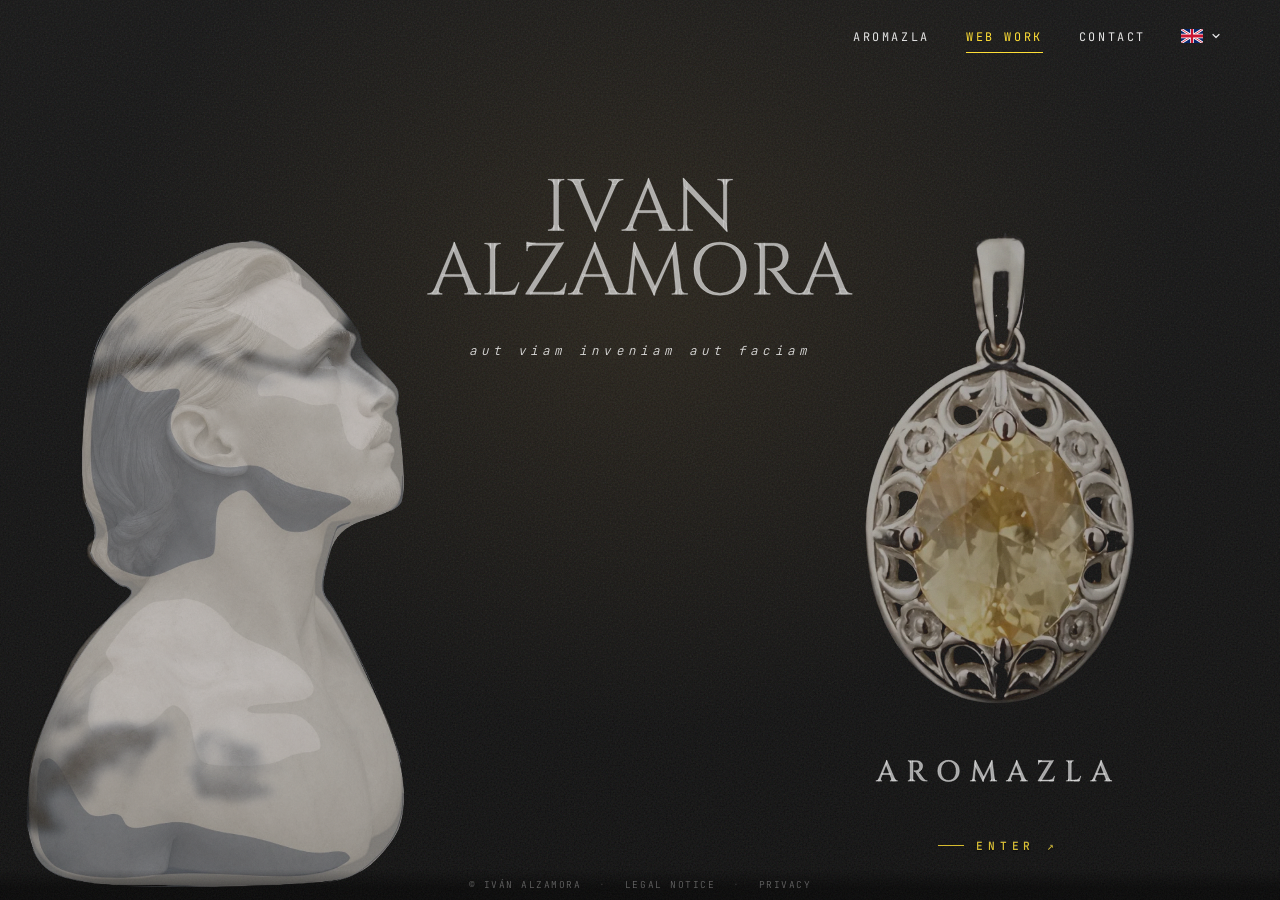
==== commit 64a3b4b1: "Accent to yellow, mobile spacing, legal pages pulled Accent #7FA6D9 -> #FFDE32 across every page and" ====
--- a/index.html
+++ b/index.html
@@ -48,7 +48,7 @@
       --bone-soft:  rgba(255, 255, 255, 0.88);
       --bone-faint: rgba(255, 255, 255, 0.42);
       --bone-line:  rgba(255, 255, 255, 0.10);
-      --accent:       #7FA6D9;
+      --accent:       #FFDE32;
       /* Availability reads at a glance, so it is carried by colour, not by the
          words alone: green for sale, red for not. Muted rather than signal-bright
          — these sit on a jewellery page, not a dashboard. Both clear 6.4:1 on
@@ -75,7 +75,7 @@
                       0 1px 0 rgba(0, 0, 0, 0.62),
                       0 2px 3px rgba(0, 0, 0, 0.40);
       --accent-lift: drop-shadow(0 1px 1px rgba(0, 0, 0, 0.55));
-      --accent-soft:  rgba(127, 166, 217, 0.88);
+      --accent-soft:  rgba(255, 222, 50, 0.88);
 
       --f-display: 'Cinzel', 'Trajan Pro', Georgia, serif;
       --f-body: 'Karla',system-ui,sans-serif;
@@ -469,7 +469,11 @@
       flex-direction: column;
       align-items: center;
       justify-content: flex-start;
-      padding: clamp(120px, 18vh, 200px) 24px clamp(60px, 10vh, 120px);
+      /* Bottom matches the top: the hero opened with a generous margin above the
+         name and closed with half of it, which made the column look like it had
+         run out of page rather than ended. The fixed legal strip sits in that
+         space too, so the last element needs to clear it. */
+      padding: clamp(120px, 18vh, 200px) 24px clamp(120px, 18vh, 200px);
       /* isolation removed — see .door-visual.hero-door below. */
       /* Mobile: the gradient lives on the panel itself (the wrapper has display:contents). */
       background:
@@ -694,7 +698,10 @@
       position: relative;
       order: 3;
       width: min(88vw, 420px);
-      margin-top: clamp(54px, 9vh, 104px);
+      /* The gap from the bust. They stack in one centred column on mobile, so
+         too little air here reads as one object with two halves rather than
+         the mark and then a piece. */
+      margin-top: clamp(88px, 14vh, 150px);
     }
     @media (min-width: 1024px) {
       .door-visual.hero-door {
@@ -831,7 +838,7 @@
       .lang-switcher { display: none; }
     }
     @media (max-width: 540px) {
-      .hero { padding: 96px 18px 90px; }
+      .hero { padding: 96px 18px 124px; }  /* bottom = the 124px the name gets at the top */
       .hero-plate { padding: 28px 12px; }
       .hero-frame { gap: 32px; }
       .door { min-height: 320px; padding: 32px 26px; }
@@ -1530,7 +1537,12 @@
     });
   }
 </script>
-  <!-- Legal strip — see .legal-strip in the stylesheet for why it is fixed. -->
+  <!-- ⚠ aviso-legal.html and privacidad.html are NOT in this deploy. They were
+       written but the LSSI art.10 fields (legal name, NIF, registered address)
+       are still placeholders, so they were pulled rather than published half
+       done — an incomplete legal notice is worse than a missing one. The drafts
+       are in WEB/_masters/ivan-es/legal-draft/; drop them back in when the
+       details are confirmed. These two links 404 until then, deliberately. -->
   <div class="legal-strip">
     <span>&copy; Iván Alzamora</span>
     <i>&middot;</i>
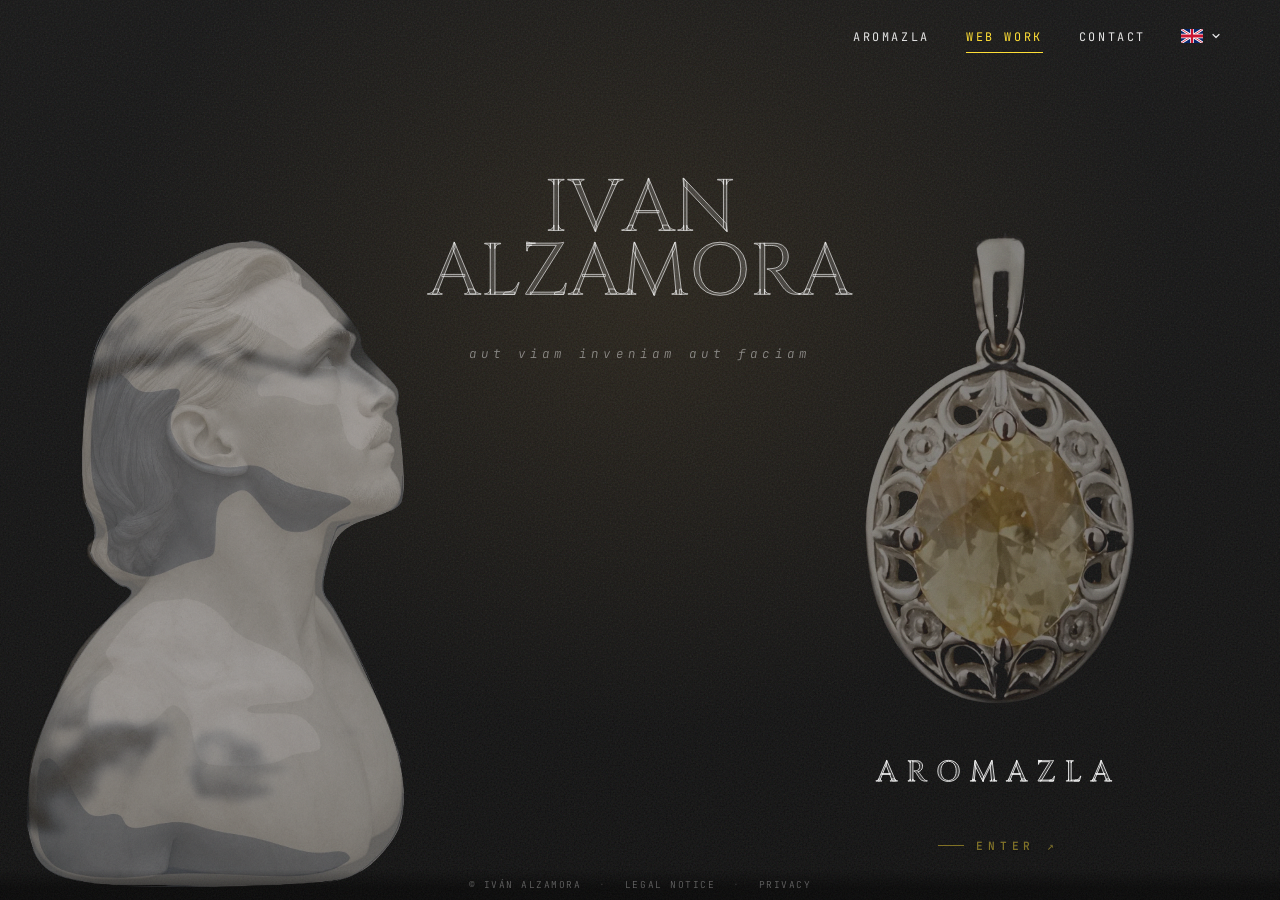
==== commit 1e25f367: "Prose moves to JetBrains Mono; Karla removed; ES colour typo --f-body flips from Karla to JetBrains " ====
--- a/index.html
+++ b/index.html
@@ -78,7 +78,7 @@
       --accent-soft:  rgba(255, 222, 50, 0.88);
 
       --f-display: 'Cinzel', 'Trajan Pro', Georgia, serif;
-      --f-body: 'Karla',system-ui,sans-serif;
+      --f-body: 'JetBrains Mono', ui-monospace, monospace;
       --f-mono:    'JetBrains Mono', ui-monospace, monospace;
 
       --ease-out:  cubic-bezier(0.22, 1, 0.36, 1);
--- a/assets/fonts.css
+++ b/assets/fonts.css
@@ -1,4 +1,4 @@
-/* Self-hosted fonts — Cinzel, Inter, JetBrains Mono.
+/* Self-hosted fonts — Cinzel (display) and JetBrains Mono (everything else).
  *
  * These were loaded from fonts.googleapis.com until 2026-09-01. That is not
  * illegal, but embedding them sends every visitor's IP address to Google, which
@@ -8,6 +8,16 @@
  * entirely, and it protects something worth more: this site sets NO cookies and
  * needs NO consent banner, and that third-party request was the one thing
  * undermining it. It is also faster — two fewer DNS+TLS handshakes.
+ *
+ * ⚠ JETBRAINS MONO IS A VARIABLE FONT. Google's CSS2 API hands back the same
+ * file URL for every weight you ask for, so the previous version of this file
+ * shipped three byte-identical copies per subset under three names. One face
+ * per (style, subset) declared with a WEIGHT RANGE renders 300/400/500
+ * identically and downloads a third of the bytes. If you regenerate this,
+ * md5sum the files before writing one @font-face per weight.
+ *
+ * Karla was removed 2026-09-01 when prose moved to the mono. It was reached
+ * only through --f-body, so flipping that token orphaned all twelve files.
  *
  * Only the latin and latin-ext subsets are kept; the site has no Greek,
  * Cyrillic or Vietnamese copy. unicode-range is preserved, so a browser fetches
@@ -74,170 +84,36 @@
 @font-face {
   font-family: 'JetBrains Mono';
   font-style: normal;
-  font-weight: 300;
+  font-weight: 300 500;
   font-display: swap;
-  src: url('fonts/JetBrainsMono-300-latin-ext.woff2') format('woff2');
+  src: url('fonts/JetBrainsMono-var-latin-ext.woff2') format('woff2');
   unicode-range: U+0100-02BA, U+02BD-02C5, U+02C7-02CC, U+02CE-02D7, U+02DD-02FF, U+0304, U+0308, U+0329, U+1D00-1DBF, U+1E00-1E9F, U+1EF2-1EFF, U+2020, U+20A0-20AB, U+20AD-20C0, U+2113, U+2C60-2C7F, U+A720-A7FF;
 }
 
 @font-face {
   font-family: 'JetBrains Mono';
   font-style: normal;
-  font-weight: 300;
+  font-weight: 300 500;
   font-display: swap;
-  src: url('fonts/JetBrainsMono-300-latin.woff2') format('woff2');
+  src: url('fonts/JetBrainsMono-var-latin.woff2') format('woff2');
   unicode-range: U+0000-00FF, U+0131, U+0152-0153, U+02BB-02BC, U+02C6, U+02DA, U+02DC, U+0304, U+0308, U+0329, U+2000-206F, U+20AC, U+2122, U+2191, U+2193, U+2212, U+2215, U+FEFF, U+FFFD;
 }
 
 @font-face {
   font-family: 'JetBrains Mono';
-  font-style: normal;
-  font-weight: 400;
+  font-style: italic;
+  font-weight: 300 500;
   font-display: swap;
-  src: url('fonts/JetBrainsMono-400-latin-ext.woff2') format('woff2');
+  src: url('fonts/JetBrainsMono-var-italic-latin-ext.woff2') format('woff2');
   unicode-range: U+0100-02BA, U+02BD-02C5, U+02C7-02CC, U+02CE-02D7, U+02DD-02FF, U+0304, U+0308, U+0329, U+1D00-1DBF, U+1E00-1E9F, U+1EF2-1EFF, U+2020, U+20A0-20AB, U+20AD-20C0, U+2113, U+2C60-2C7F, U+A720-A7FF;
 }
 
 @font-face {
   font-family: 'JetBrains Mono';
-  font-style: normal;
-  font-weight: 400;
+  font-style: italic;
+  font-weight: 300 500;
   font-display: swap;
-  src: url('fonts/JetBrainsMono-400-latin.woff2') format('woff2');
+  src: url('fonts/JetBrainsMono-var-italic-latin.woff2') format('woff2');
   unicode-range: U+0000-00FF, U+0131, U+0152-0153, U+02BB-02BC, U+02C6, U+02DA, U+02DC, U+0304, U+0308, U+0329, U+2000-206F, U+20AC, U+2122, U+2191, U+2193, U+2212, U+2215, U+FEFF, U+FFFD;
 }
 
-@font-face {
-  font-family: 'JetBrains Mono';
-  font-style: normal;
-  font-weight: 500;
-  font-display: swap;
-  src: url('fonts/JetBrainsMono-500-latin-ext.woff2') format('woff2');
-  unicode-range: U+0100-02BA, U+02BD-02C5, U+02C7-02CC, U+02CE-02D7, U+02DD-02FF, U+0304, U+0308, U+0329, U+1D00-1DBF, U+1E00-1E9F, U+1EF2-1EFF, U+2020, U+20A0-20AB, U+20AD-20C0, U+2113, U+2C60-2C7F, U+A720-A7FF;
-}
-
-@font-face {
-  font-family: 'JetBrains Mono';
-  font-style: normal;
-  font-weight: 500;
-  font-display: swap;
-  src: url('fonts/JetBrainsMono-500-latin.woff2') format('woff2');
-  unicode-range: U+0000-00FF, U+0131, U+0152-0153, U+02BB-02BC, U+02C6, U+02DA, U+02DC, U+0304, U+0308, U+0329, U+2000-206F, U+20AC, U+2122, U+2191, U+2193, U+2212, U+2215, U+FEFF, U+FFFD;
-}
-
-/* Real italics for Inter. Cinzel has none, so `.hero-sub` was being SLANTED by
- * the browser — synthetic italic, which is the kind of wrongness that is hard
- * to name. Prose moved to Inter, so its italic has to be a real one. */
-
-/* Karla carries the prose. It replaced Inter on 2026-09-02: Inter is a UI face
- * and read as interface next to inscriptional headings, where Karla is a text
- * face with a little more character and a real italic. */
-
-@font-face {
-  font-family: 'Karla';
-  font-style: italic;
-  font-weight: 300;
-  font-display: swap;
-  src: url('fonts/Karla-italic-300-latin-ext.woff2') format('woff2');
-  unicode-range: U+0100-02BA, U+02BD-02C5, U+02C7-02CC, U+02CE-02D7, U+02DD-02FF, U+0304, U+0308, U+0329, U+1D00-1DBF, U+1E00-1E9F, U+1EF2-1EFF, U+2020, U+20A0-20AB, U+20AD-20C0, U+2113, U+2C60-2C7F, U+A720-A7FF;
-}
-
-@font-face {
-  font-family: 'Karla';
-  font-style: italic;
-  font-weight: 300;
-  font-display: swap;
-  src: url('fonts/Karla-italic-300-latin.woff2') format('woff2');
-  unicode-range: U+0000-00FF, U+0131, U+0152-0153, U+02BB-02BC, U+02C6, U+02DA, U+02DC, U+0304, U+0308, U+0329, U+2000-206F, U+20AC, U+2122, U+2191, U+2193, U+2212, U+2215, U+FEFF, U+FFFD;
-}
-
-@font-face {
-  font-family: 'Karla';
-  font-style: italic;
-  font-weight: 400;
-  font-display: swap;
-  src: url('fonts/Karla-italic-400-latin-ext.woff2') format('woff2');
-  unicode-range: U+0100-02BA, U+02BD-02C5, U+02C7-02CC, U+02CE-02D7, U+02DD-02FF, U+0304, U+0308, U+0329, U+1D00-1DBF, U+1E00-1E9F, U+1EF2-1EFF, U+2020, U+20A0-20AB, U+20AD-20C0, U+2113, U+2C60-2C7F, U+A720-A7FF;
-}
-
-@font-face {
-  font-family: 'Karla';
-  font-style: italic;
-  font-weight: 400;
-  font-display: swap;
-  src: url('fonts/Karla-italic-400-latin.woff2') format('woff2');
-  unicode-range: U+0000-00FF, U+0131, U+0152-0153, U+02BB-02BC, U+02C6, U+02DA, U+02DC, U+0304, U+0308, U+0329, U+2000-206F, U+20AC, U+2122, U+2191, U+2193, U+2212, U+2215, U+FEFF, U+FFFD;
-}
-
-@font-face {
-  font-family: 'Karla';
-  font-style: italic;
-  font-weight: 500;
-  font-display: swap;
-  src: url('fonts/Karla-italic-500-latin-ext.woff2') format('woff2');
-  unicode-range: U+0100-02BA, U+02BD-02C5, U+02C7-02CC, U+02CE-02D7, U+02DD-02FF, U+0304, U+0308, U+0329, U+1D00-1DBF, U+1E00-1E9F, U+1EF2-1EFF, U+2020, U+20A0-20AB, U+20AD-20C0, U+2113, U+2C60-2C7F, U+A720-A7FF;
-}
-
-@font-face {
-  font-family: 'Karla';
-  font-style: italic;
-  font-weight: 500;
-  font-display: swap;
-  src: url('fonts/Karla-italic-500-latin.woff2') format('woff2');
-  unicode-range: U+0000-00FF, U+0131, U+0152-0153, U+02BB-02BC, U+02C6, U+02DA, U+02DC, U+0304, U+0308, U+0329, U+2000-206F, U+20AC, U+2122, U+2191, U+2193, U+2212, U+2215, U+FEFF, U+FFFD;
-}
-
-@font-face {
-  font-family: 'Karla';
-  font-style: normal;
-  font-weight: 300;
-  font-display: swap;
-  src: url('fonts/Karla-300-latin-ext.woff2') format('woff2');
-  unicode-range: U+0100-02BA, U+02BD-02C5, U+02C7-02CC, U+02CE-02D7, U+02DD-02FF, U+0304, U+0308, U+0329, U+1D00-1DBF, U+1E00-1E9F, U+1EF2-1EFF, U+2020, U+20A0-20AB, U+20AD-20C0, U+2113, U+2C60-2C7F, U+A720-A7FF;
-}
-
-@font-face {
-  font-family: 'Karla';
-  font-style: normal;
-  font-weight: 300;
-  font-display: swap;
-  src: url('fonts/Karla-300-latin.woff2') format('woff2');
-  unicode-range: U+0000-00FF, U+0131, U+0152-0153, U+02BB-02BC, U+02C6, U+02DA, U+02DC, U+0304, U+0308, U+0329, U+2000-206F, U+20AC, U+2122, U+2191, U+2193, U+2212, U+2215, U+FEFF, U+FFFD;
-}
-
-@font-face {
-  font-family: 'Karla';
-  font-style: normal;
-  font-weight: 400;
-  font-display: swap;
-  src: url('fonts/Karla-400-latin-ext.woff2') format('woff2');
-  unicode-range: U+0100-02BA, U+02BD-02C5, U+02C7-02CC, U+02CE-02D7, U+02DD-02FF, U+0304, U+0308, U+0329, U+1D00-1DBF, U+1E00-1E9F, U+1EF2-1EFF, U+2020, U+20A0-20AB, U+20AD-20C0, U+2113, U+2C60-2C7F, U+A720-A7FF;
-}
-
-@font-face {
-  font-family: 'Karla';
-  font-style: normal;
-  font-weight: 400;
-  font-display: swap;
-  src: url('fonts/Karla-400-latin.woff2') format('woff2');
-  unicode-range: U+0000-00FF, U+0131, U+0152-0153, U+02BB-02BC, U+02C6, U+02DA, U+02DC, U+0304, U+0308, U+0329, U+2000-206F, U+20AC, U+2122, U+2191, U+2193, U+2212, U+2215, U+FEFF, U+FFFD;
-}
-
-@font-face {
-  font-family: 'Karla';
-  font-style: normal;
-  font-weight: 500;
-  font-display: swap;
-  src: url('fonts/Karla-500-latin-ext.woff2') format('woff2');
-  unicode-range: U+0100-02BA, U+02BD-02C5, U+02C7-02CC, U+02CE-02D7, U+02DD-02FF, U+0304, U+0308, U+0329, U+1D00-1DBF, U+1E00-1E9F, U+1EF2-1EFF, U+2020, U+20A0-20AB, U+20AD-20C0, U+2113, U+2C60-2C7F, U+A720-A7FF;
-}
-
-@font-face {
-  font-family: 'Karla';
-  font-style: normal;
-  font-weight: 500;
-  font-display: swap;
-  src: url('fonts/Karla-500-latin.woff2') format('woff2');
-  unicode-range: U+0000-00FF, U+0131, U+0152-0153, U+02BB-02BC, U+02C6, U+02DA, U+02DC, U+0304, U+0308, U+0329, U+2000-206F, U+20AC, U+2122, U+2191, U+2193, U+2212, U+2215, U+FEFF, U+FFFD;
-}
-
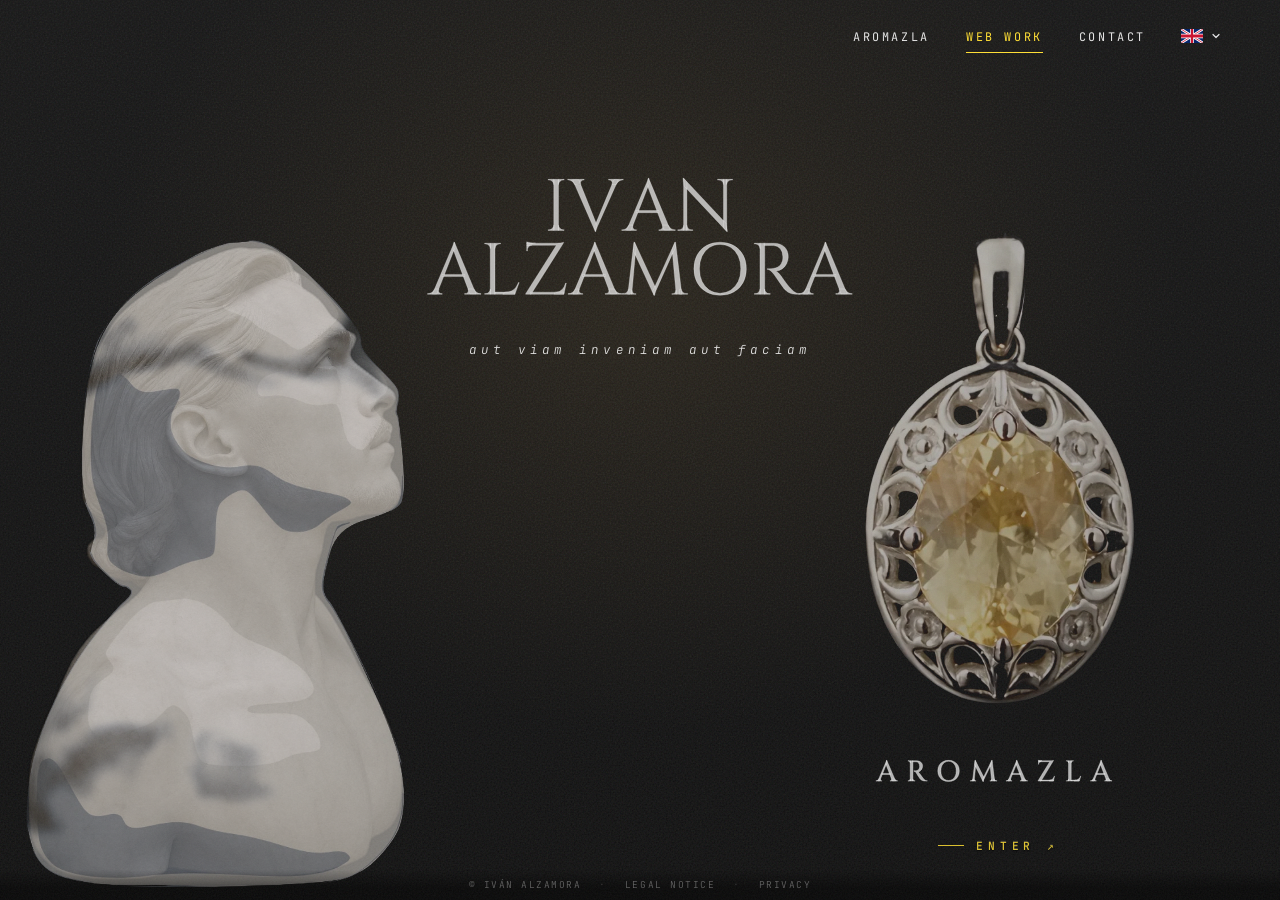
==== commit 489d9a10: "Prose face is Work Sans, not the mono Same scope as the previous commit -- only --f-body moves. JetB" ====
--- a/index.html
+++ b/index.html
@@ -78,7 +78,7 @@
       --accent-soft:  rgba(255, 222, 50, 0.88);
 
       --f-display: 'Cinzel', 'Trajan Pro', Georgia, serif;
-      --f-body: 'JetBrains Mono', ui-monospace, monospace;
+      --f-body: 'Work Sans', system-ui, sans-serif;
       --f-mono:    'JetBrains Mono', ui-monospace, monospace;
 
       --ease-out:  cubic-bezier(0.22, 1, 0.36, 1);
--- a/assets/fonts.css
+++ b/assets/fonts.css
@@ -16,8 +16,12 @@
  * identically and downloads a third of the bytes. If you regenerate this,
  * md5sum the files before writing one @font-face per weight.
  *
- * Karla was removed 2026-09-01 when prose moved to the mono. It was reached
- * only through --f-body, so flipping that token orphaned all twelve files.
+ * Karla was removed 2026-09-01 when prose moved off it. It was reached only
+ * through --f-body, so flipping that token orphaned all twelve files.
+ *
+ * Prose is WORK SANS (--f-body); JetBrains Mono stays on labels, specs and
+ * eyebrows (--f-mono). Work Sans is variable too — same one-file-per-style
+ * treatment, verified by md5 before writing the faces.
  *
  * Only the latin and latin-ext subsets are kept; the site has no Greek,
  * Cyrillic or Vietnamese copy. unicode-range is preserved, so a browser fetches
@@ -117,3 +121,39 @@
   unicode-range: U+0000-00FF, U+0131, U+0152-0153, U+02BB-02BC, U+02C6, U+02DA, U+02DC, U+0304, U+0308, U+0329, U+2000-206F, U+20AC, U+2122, U+2191, U+2193, U+2212, U+2215, U+FEFF, U+FFFD;
 }
 
+@font-face {
+  font-family: 'Work Sans';
+  font-style: normal;
+  font-weight: 300 500;
+  font-display: swap;
+  src: url('fonts/WorkSans-var-latin-ext.woff2') format('woff2');
+  unicode-range: U+0100-02BA, U+02BD-02C5, U+02C7-02CC, U+02CE-02D7, U+02DD-02FF, U+0304, U+0308, U+0329, U+1D00-1DBF, U+1E00-1E9F, U+1EF2-1EFF, U+2020, U+20A0-20AB, U+20AD-20C0, U+2113, U+2C60-2C7F, U+A720-A7FF;
+}
+
+@font-face {
+  font-family: 'Work Sans';
+  font-style: normal;
+  font-weight: 300 500;
+  font-display: swap;
+  src: url('fonts/WorkSans-var-latin.woff2') format('woff2');
+  unicode-range: U+0000-00FF, U+0131, U+0152-0153, U+02BB-02BC, U+02C6, U+02DA, U+02DC, U+0304, U+0308, U+0329, U+2000-206F, U+20AC, U+2122, U+2191, U+2193, U+2212, U+2215, U+FEFF, U+FFFD;
+}
+
+@font-face {
+  font-family: 'Work Sans';
+  font-style: italic;
+  font-weight: 300 500;
+  font-display: swap;
+  src: url('fonts/WorkSans-var-italic-latin-ext.woff2') format('woff2');
+  unicode-range: U+0100-02BA, U+02BD-02C5, U+02C7-02CC, U+02CE-02D7, U+02DD-02FF, U+0304, U+0308, U+0329, U+1D00-1DBF, U+1E00-1E9F, U+1EF2-1EFF, U+2020, U+20A0-20AB, U+20AD-20C0, U+2113, U+2C60-2C7F, U+A720-A7FF;
+}
+
+@font-face {
+  font-family: 'Work Sans';
+  font-style: italic;
+  font-weight: 300 500;
+  font-display: swap;
+  src: url('fonts/WorkSans-var-italic-latin.woff2') format('woff2');
+  unicode-range: U+0000-00FF, U+0131, U+0152-0153, U+02BB-02BC, U+02C6, U+02DA, U+02DC, U+0304, U+0308, U+0329, U+2000-206F, U+20AC, U+2122, U+2191, U+2193, U+2212, U+2215, U+FEFF, U+FFFD;
+}
+
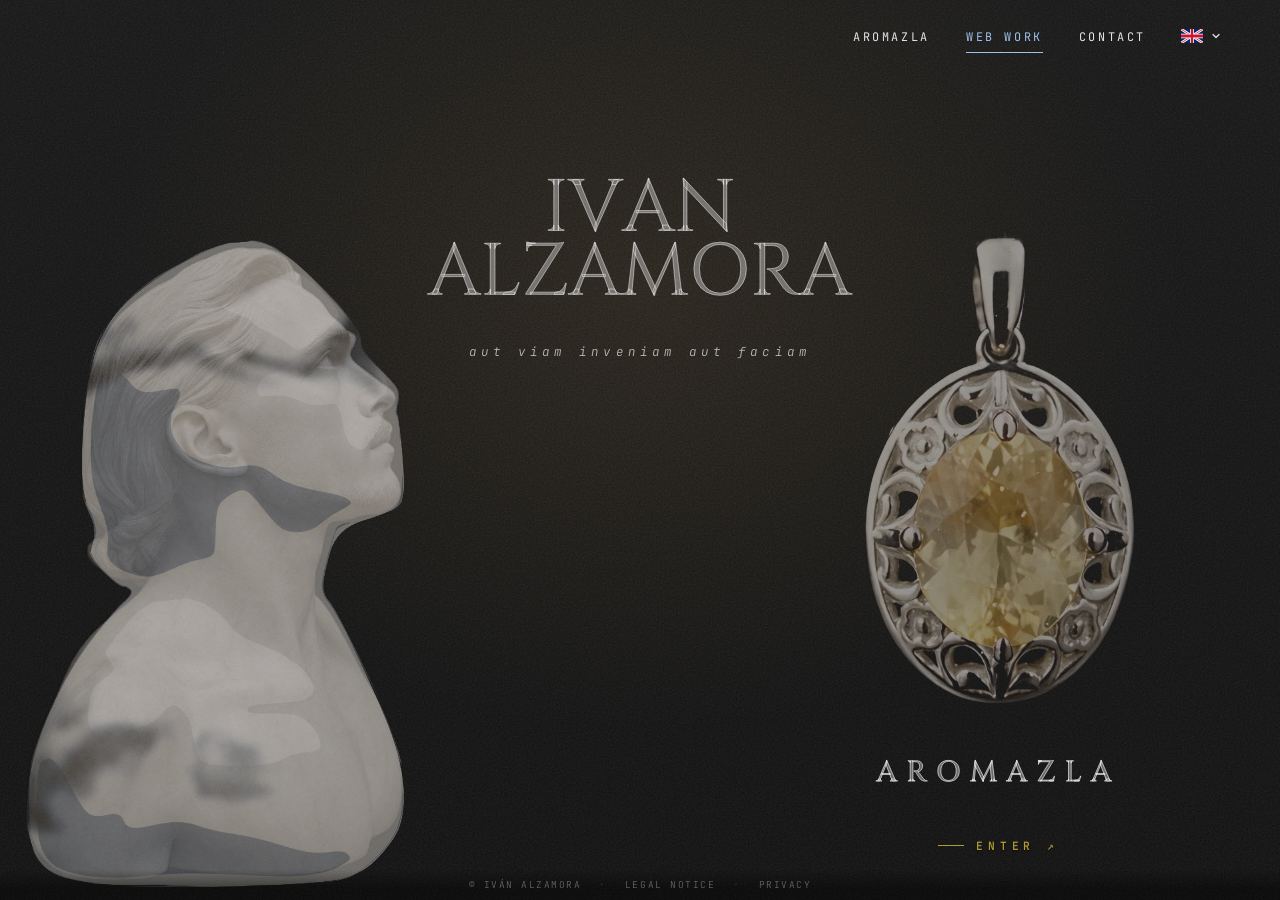
==== commit 946aa80a: "Seamless piece video, certificates fitted on mobile, cert after the data VIDEO SEAM. .hero-media pai" ====
--- a/index.html
+++ b/index.html
@@ -76,6 +76,17 @@
                       0 2px 3px rgba(0, 0, 0, 0.40);
       --accent-lift: drop-shadow(0 1px 1px rgba(0, 0, 0, 0.55));
       --accent-soft:  rgba(255, 222, 50, 0.88);
+      /* ⚠ These two were missing on this page while every other page declared
+         them, so `var(--accent-line)` resolved to an invalid value and any
+         border using it fell back to currentColor — white instead of the
+         accent. Same bug class as work.html's, found 2026-09-02. */
+      --accent-line:  rgba(255, 222, 50, .28);
+      /* Web work is the one nav item that leads off the jewellery side of the
+         site, so it is marked in a colour the pieces never use: a lighter, less
+         saturated steel blue than the retired accent (#7FA6D9) — same hue,
+         higher value, so it reads as a signal, not a second brand colour.
+         10.4:1 on the ink ground. */
+      --nav-featured: #9DBFE8;
 
       --f-display: 'Cinzel', 'Trajan Pro', Georgia, serif;
       --f-body: 'Work Sans', system-ui, sans-serif;
@@ -253,9 +264,9 @@
     }
     /* The featured item is the one a visitor who came for jewellery would not
        think to look for, so its rule is always drawn rather than on hover. */
-    .nav-links a.is-featured { color: var(--accent); }
-    .nav-links a.is-featured::after { background: var(--accent); transform: scaleX(1); }
-    .menu-sheet a.is-featured { color: var(--accent); }
+    .nav-links a.is-featured { color: var(--nav-featured); }
+    .nav-links a.is-featured::after { background: var(--nav-featured); transform: scaleX(1); }
+    .menu-sheet a.is-featured { color: var(--nav-featured); }
     .nav-links a:hover { color: var(--bone); }
     .nav-links a:hover::after { transform: scaleX(1); }
 
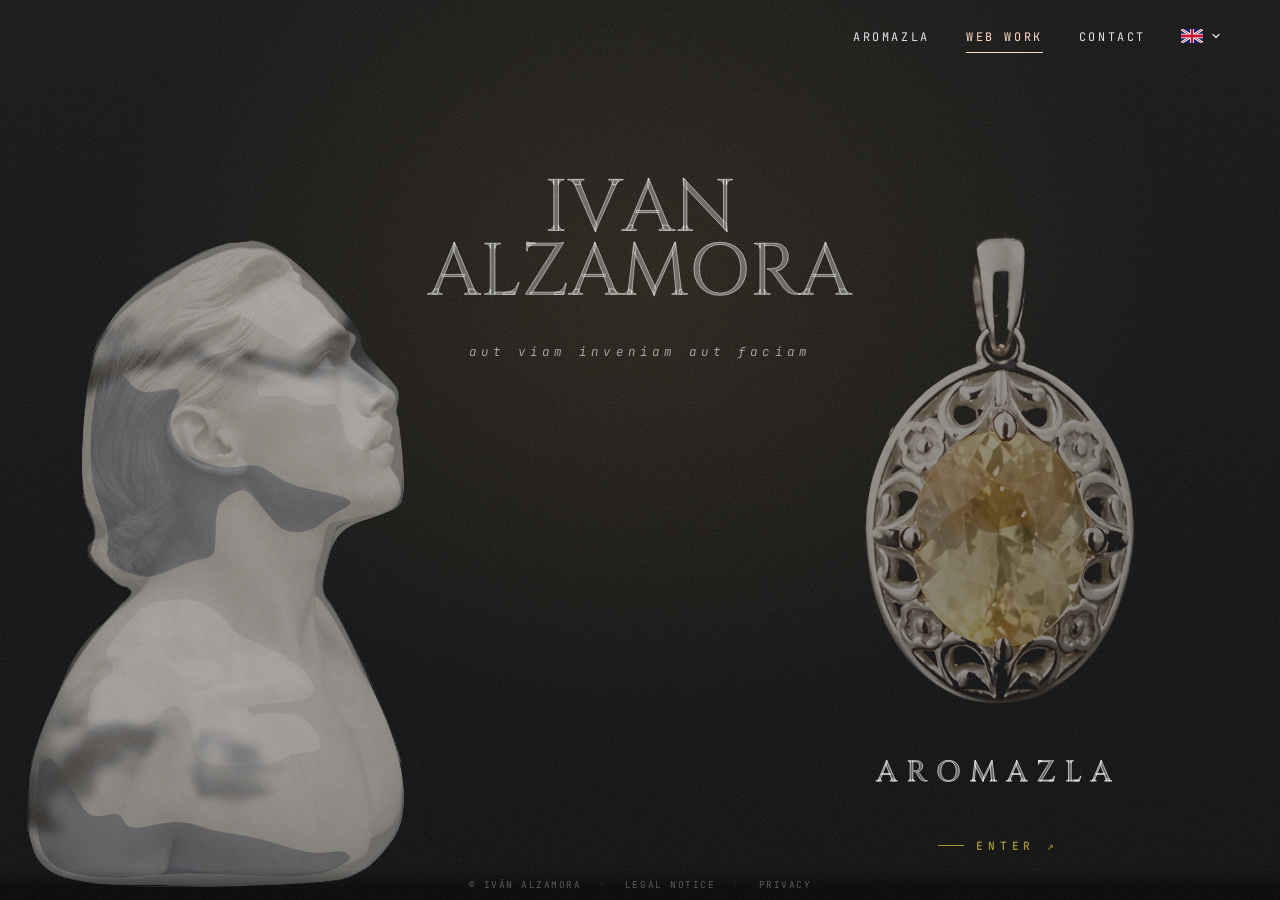
==== commit 286ea99a: "Revert the desktop pairing; zoomable certificates; mobile moire rays REVERTED THE 58/42 PAIRING. Hal" ====
--- a/index.html
+++ b/index.html
@@ -82,11 +82,11 @@
          accent. Same bug class as work.html's, found 2026-09-02. */
       --accent-line:  rgba(255, 222, 50, .28);
       /* Web work is the one nav item that leads off the jewellery side of the
-         site, so it is marked in a colour the pieces never use: a lighter, less
-         saturated steel blue than the retired accent (#7FA6D9) — same hue,
-         higher value, so it reads as a signal, not a second brand colour.
-         10.4:1 on the ink ground. */
-      --nav-featured: #9DBFE8;
+         site, so it is marked in a colour the pieces never use. Very light
+         peach: 27° off the accent's hue but a third of its saturation, so it
+         reads as a quieter signal beside the yellow rather than a second
+         version of it. 15.0:1 on the ink ground. */
+      --nav-featured: #FFD9C2;
 
       --f-display: 'Cinzel', 'Trajan Pro', Georgia, serif;
       --f-body: 'Work Sans', system-ui, sans-serif;
@@ -1536,16 +1536,50 @@
      prefers-reduced-motion. */
   import { moireRays } from './assets/moire-rays.js';
   const c = document.getElementById('heroRays');
-  if (c && window.matchMedia('(min-width: 1024px)').matches) {
-    moireRays(c, {
-      ink: '#FFFFFF',
-      sets: [
-        { count: 270, alpha: .032, width: 1 },
-        { count: 270, alpha: .032, width: 1, orbit: .03, spin: .14 },
-      ],
-      origin: [.5, .46],
-      core: .34,
-    });
+  if (c) {
+    const mq = window.matchMedia('(min-width: 1024px)');
+    let destroy = () => {};
+
+    /* ⚠ ORIGIN IS MEASURED ON MOBILE, NOT GUESSED. Desktop puts the convergence
+       at [.5, .46] — slightly above centre, clear of the wordmark. Mobile stacks
+       the hero into one column with the bust partway down it, so a hard-coded
+       fraction would put the sunburst somewhere arbitrary. The canvas is
+       inset: 0 on .hero and .hero is the whole page here, so measuring the
+       bust's centre against the canvas's own box gives an origin that is right
+       at any height, and the rays run from the mark out to every edge — bottom
+       of the page included.
+       Re-measured on resize and rotate: the bust's position moves with the
+       layout, and moireRays takes its origin once at construction, so the part
+       is destroyed and rebuilt rather than nudged. */
+    const originForBust = () => {
+      const box = c.getBoundingClientRect();
+      const bust = document.querySelector('.hero-statue');
+      if (!bust || !box.width || !box.height) return [.5, .46];
+      const b = bust.getBoundingClientRect();
+      return [
+        (b.left + b.width / 2 - box.left) / box.width,
+        (b.top + b.height / 2 - box.top) / box.height,
+      ];
+    };
+
+    const build = () => {
+      destroy();
+      destroy = moireRays(c, {
+        ink: '#FFFFFF',
+        sets: [
+          { count: 270, alpha: .032, width: 1 },
+          { count: 270, alpha: .032, width: 1, orbit: .03, spin: .14 },
+        ],
+        origin: mq.matches ? [.5, .46] : originForBust(),
+        core: .34,
+      });
+    };
+
+    build();
+    let t = 0;
+    const rebuild = () => { clearTimeout(t); t = setTimeout(build, 180); };
+    addEventListener('resize', rebuild, { passive: true });
+    addEventListener('orientationchange', rebuild, { passive: true });
   }
 </script>
   <!-- ⚠ aviso-legal.html and privacidad.html are NOT in this deploy. They were
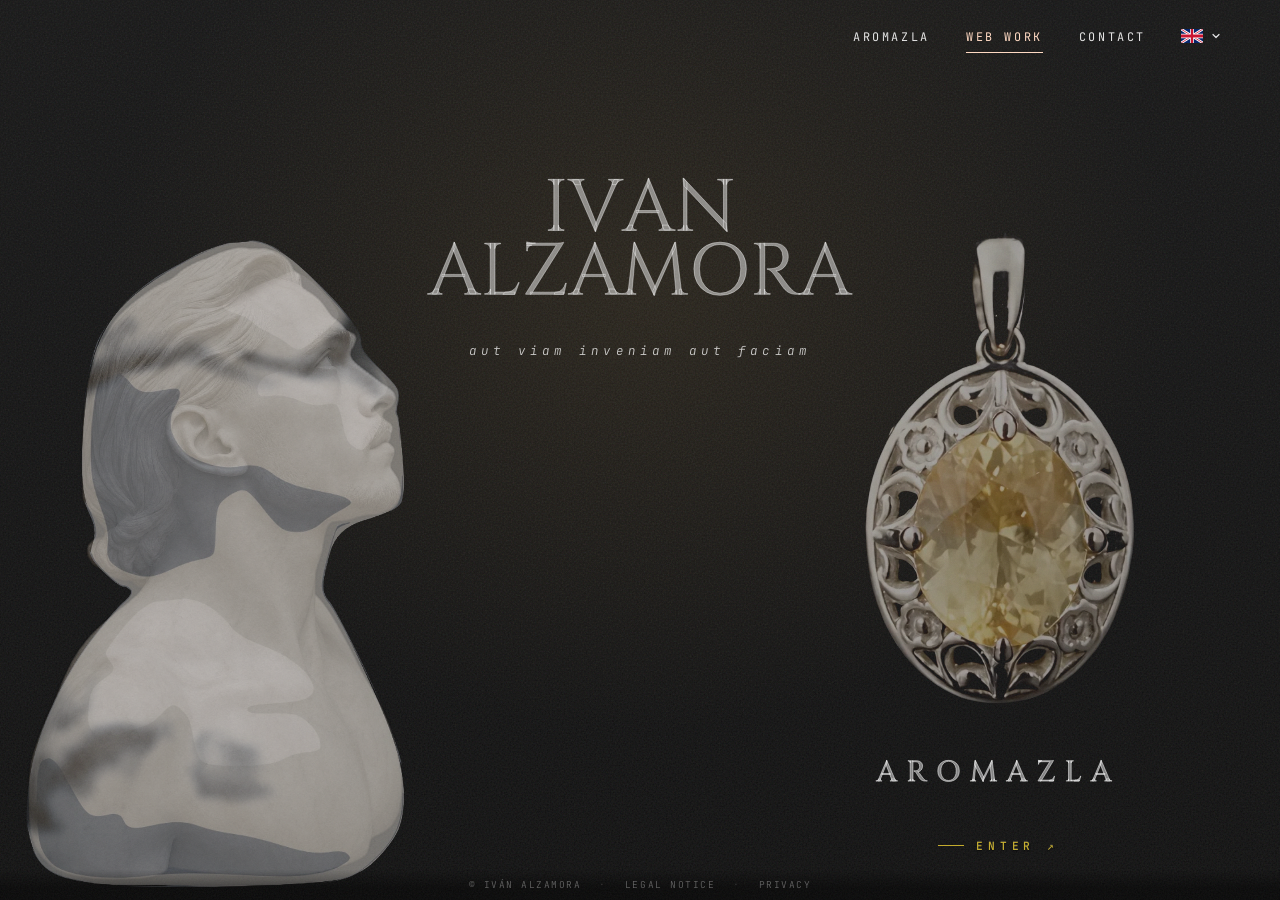
==== commit 0921aa91: "?lang= in the URL forces the language A printed card is handed to someone in Madrid whose phone may " ====
--- a/index.html
+++ b/index.html
@@ -9,6 +9,16 @@
        substitution happens once i18n.js (deferred) runs at DOMContentLoaded. -->
   <script>
     (function(){
+      // ?lang= first, so a QR that forces Spanish does not flash English while
+      // i18n.js loads. Mirrors the same precedence in assets/i18n.js.
+      try {
+        var q = new URLSearchParams(location.search).get('lang');
+        if (q === 'en' || q === 'es') {
+          document.documentElement.lang = q;
+          try { localStorage.setItem('ivanes.lang', q); } catch (e) {}
+          return;
+        }
+      } catch (e) {}
       try {
         var s = localStorage.getItem('ivanes.lang');
         if (s === 'en' || s === 'es') { document.documentElement.lang = s; return; }
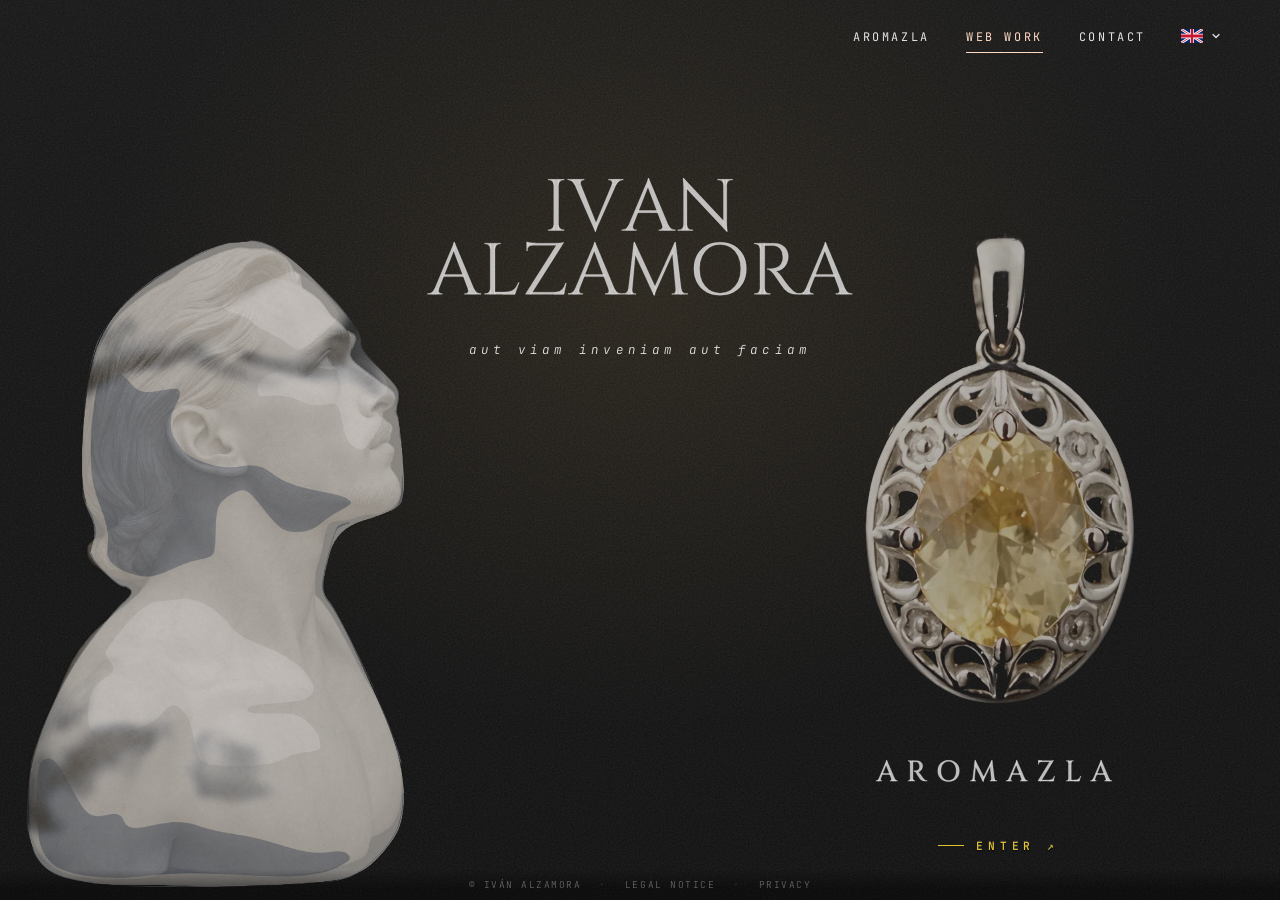
==== commit 436706bc: "Give the site a share card: Equinoccio on black, and og:image on every page There was no og:image an" ====
--- a/index.html
+++ b/index.html
@@ -42,6 +42,14 @@
   <meta property="og:type" content="profile" />
   <meta property="og:url" content="https://ivan.es" />
   <meta property="og:locale" content="en_GB" />
+  <meta property="og:image" content="https://ivan.es/assets/og-ivan-v1.jpg" />
+  <meta property="og:image:secure_url" content="https://ivan.es/assets/og-ivan-v1.jpg" />
+  <meta property="og:image:type" content="image/jpeg" />
+  <meta property="og:image:width" content="1200" />
+  <meta property="og:image:height" content="630" />
+  <meta property="og:image:alt" content="Equinoccio, a yellow sapphire piece by Ivan Alzamora, lit on black beside the Aromazla silhouette. Certified gems. One of one." />
+  <meta name="twitter:card" content="summary_large_image" />
+  <meta name="twitter:image" content="https://ivan.es/assets/og-ivan-v1.jpg" />
   <link rel="canonical" href="https://ivan.es" />
   <link rel="icon" type="image/png" href="assets/aromazla-favicon.png" />
   <link rel="apple-touch-icon" href="assets/aromazla-favicon.png" />
